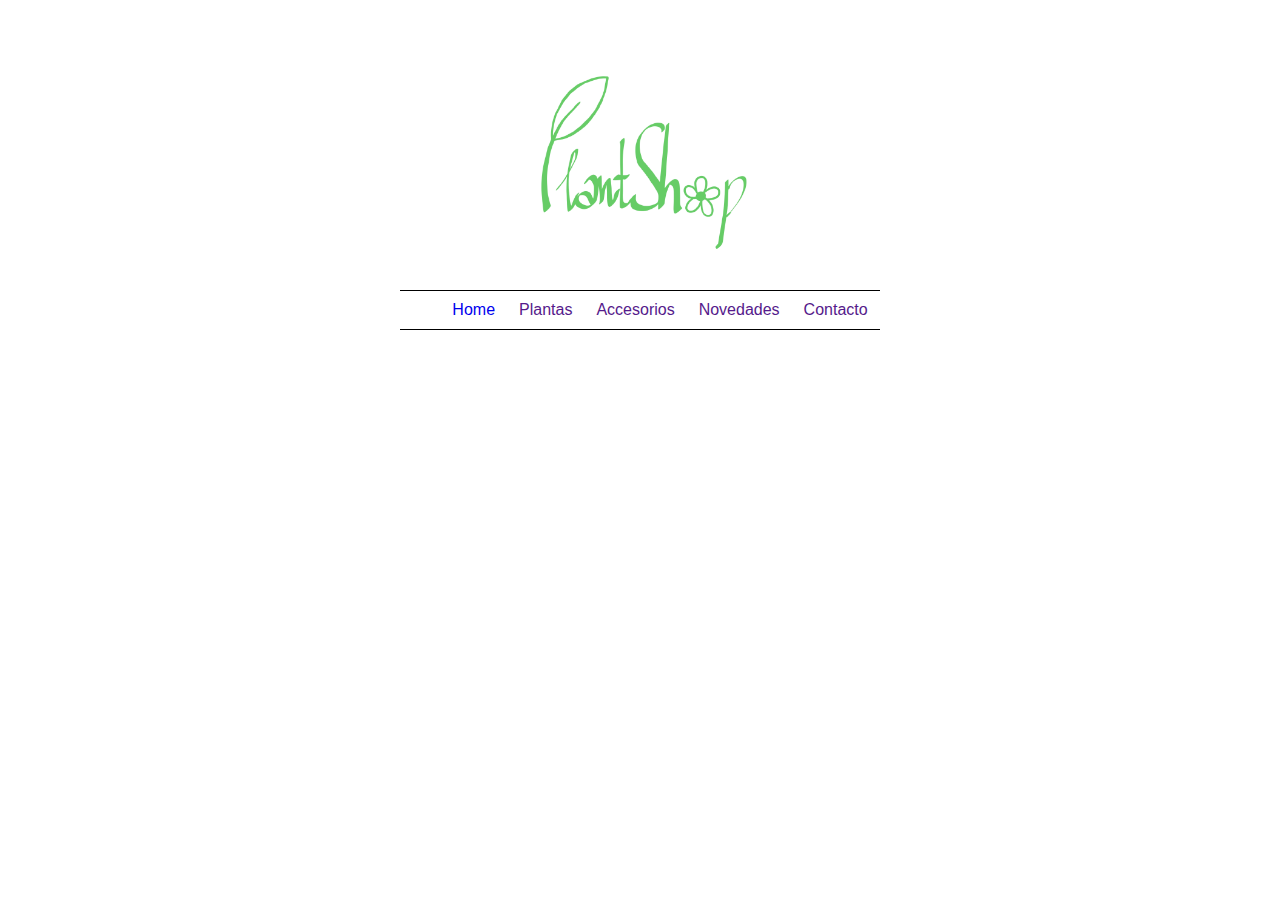
==== index.html @ 600a849b "Inicial" ====
<!DOCTYPE html>
<html>
    <head>
        <meta charset="utf-8"/>
        <title>PlantStore</title>
        <link rel="stylesheet" type="text/css" href="css/styles.css"/>
    </head>
    <body>
        <div id='layout'>
            <header id='main-header'>
                <img src='img/logo.png' width='350px'/> 
                 <!-- <h1>PlantStore</h1>--> 

 
            </header>
            <nav>
                <div id='nav-menu'>
                    <ul>
                        <li><a href="index.html">Home</a></li>
                        <li><a href="">Plantas</a></li>
                        <li><a href="">Accesorios</a></li>
                        <li><a href="">Novedades</a></li>
                        <li><a href="">Contacto</a></li>
                    </ul>
                </div>
            </nav>
            <section id = 'products'>

            </section>
            <footer>

            </footer>
        </div>
    </body>
</html>
---- css/styles.css ----
#main-header {
    text-align: center;
}

/*#categorias_esborrany {
    background-color: lightgreen;
    padding: 0px;
    display: grid;
    grid-template-areas: 
        'logo logo logo logo logo'
        'Plantas Accessorios Novedades Contactos';
}

#categorias_esborrany nav {
    background-color: lightgreen;
    padding: 0px;
    text-align: center;
    vertical-align: center;
}*/

#nav-menu{
    display:flex;
    justify-content: center;
    align-items: center;
}

#nav-menu ul {
    display:flex;
    border-top: solid 1px;
    border-bottom: solid 1px;
}

#nav-menu ul li {
    padding: 10px;
    list-style:none;
}

#nav-menu ul li a {
    font-family: sans-serif;
    text-decoration: none;
    padding: 2px;
}

#nav-menu ul li a hover{
    font-family: sans-serif;
    text-decoration: none;
    padding: 2px;
}
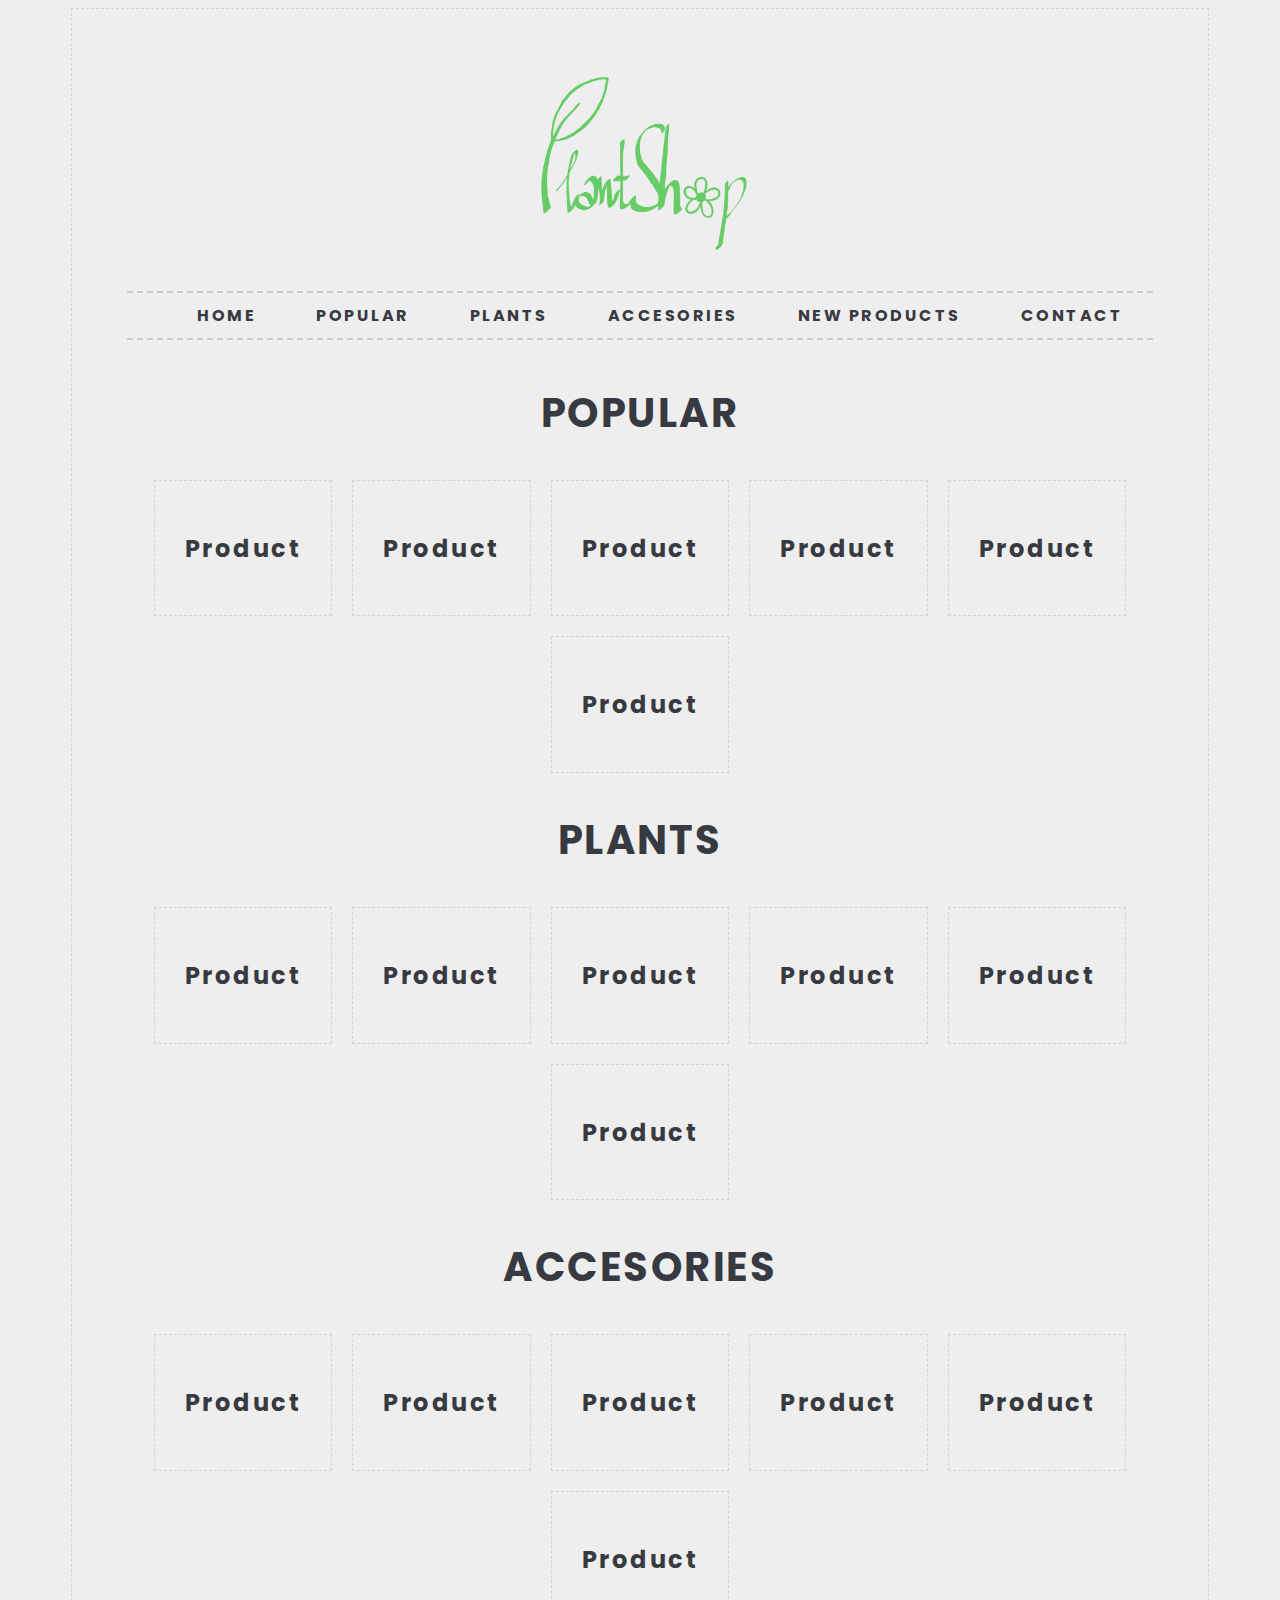
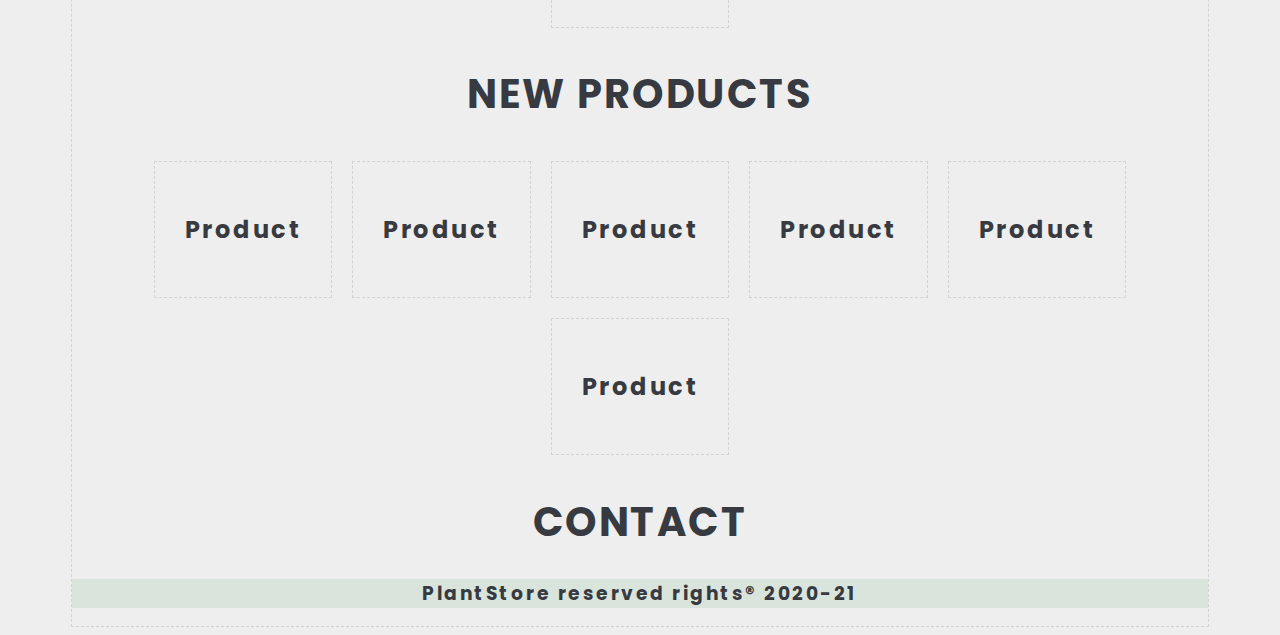
==== commit faaf42b3: "Html y css casi completos" ====
--- a/index.html
+++ b/index.html
@@ -1,34 +1,136 @@
 <!DOCTYPE html>
 <html>
     <head>
+        <link href="https://fonts.googleapis.com/css2?family=Poppins&display=swap" rel="stylesheet">
         <meta charset="utf-8"/>
         <title>PlantStore</title>
         <link rel="stylesheet" type="text/css" href="css/styles.css"/>
     </head>
     <body>
-        <div id='layout'>
-            <header id='main-header'>
+        <div class='layout'>
+            <header class='main-header'>
                 <img src='img/logo.png' width='350px'/> 
                  <!-- <h1>PlantStore</h1>--> 
 
  
             </header>
             <nav>
-                <div id='nav-menu'>
+                <div class='nav-menu'>
                     <ul>
-                        <li><a href="index.html">Home</a></li>
-                        <li><a href="">Plantas</a></li>
-                        <li><a href="">Accesorios</a></li>
-                        <li><a href="">Novedades</a></li>
-                        <li><a href="">Contacto</a></li>
+                        <li><a href="index.html">HOME</a></li>
+                        <li><a href="#POPULAR">POPULAR</a></li>
+                        <li><a href="#PLANTS">PLANTS</a></li>
+                        <li><a href="#ACCESORIES">ACCESORIES</a></li>
+                        <li><a href="#NEWPRODUCTS">NEW PRODUCTS</a></li>
+                        <li><a href="#CONTACT">CONTACT</a></li>
                     </ul>
                 </div>
             </nav>
-            <section id = 'products'>
 
+        
+            <section id='POPULAR'>
+                <h1>POPULAR</h1>
+                <div class = 'product-list'>
+                    <article class='product'> 
+                            <h2>Product</h2>
+                    </article> 
+                    <article class='product'> 
+                            <h2>Product</h2>
+                    </article>   
+                    <article class='product'> 
+                            <h2>Product</h2>
+                    </article>   
+                    <article class='product'> 
+                            <h2>Product</h2>
+                    </article> 
+                    <article class='product'> 
+                            <h2>Product</h2>
+                    </article>   
+                    <article class='product'> 
+                            <h2>Product</h2>
+                    </article>             
+                </div>
             </section>
+
+            <section id='PLANTS'>
+                <h1>PLANTS</h1>
+                <div class = 'product-list'>
+                    <article class='product'> 
+                            <h2>Product</h2>
+                    </article> 
+                    <article class='product'> 
+                            <h2>Product</h2>
+                    </article>   
+                    <article class='product'> 
+                            <h2>Product</h2>
+                    </article>   
+                    <article class='product'> 
+                            <h2>Product</h2>
+                    </article> 
+                    <article class='product'> 
+                            <h2>Product</h2>
+                    </article>   
+                    <article class='product'> 
+                            <h2>Product</h2>
+                    </article>         
+                </div>
+            </section>
+
+            <section id='ACCESORIES'>
+                <h1>ACCESORIES</h1>
+                <div class = 'product-list'>
+                    <article class='product'> 
+                            <h2>Product</h2>
+                    </article> 
+                    <article class='product'> 
+                            <h2>Product</h2>
+                    </article>   
+                    <article class='product'> 
+                            <h2>Product</h2>
+                    </article>   
+                    <article class='product'> 
+                            <h2>Product</h2>
+                    </article> 
+                    <article class='product'> 
+                            <h2>Product</h2>
+                    </article>   
+                    <article class='product'> 
+                            <h2>Product</h2>
+                    </article>         
+                </div>
+            </section>
+
+            <section id='NEWPRODUCTS'>
+                <h1>NEW PRODUCTS</h1>
+                <div class = 'product-list'>
+                    <article class='product'> 
+                            <h2>Product</h2>
+                    </article> 
+                    <article class='product'> 
+                            <h2>Product</h2>
+                    </article>   
+                    <article class='product'> 
+                            <h2>Product</h2>
+                    </article>   
+                    <article class='product'> 
+                            <h2>Product</h2>
+                    </article> 
+                    <article class='product'> 
+                            <h2>Product</h2>
+                    </article>   
+                    <article class='product'> 
+                            <h2>Product</h2>
+                    </article>         
+                </div>
+            </section>
+
+
+            <section>
+                <h1>CONTACT</h1>
+            </section>
+
             <footer>
-
+                <h3>PlantStore reserved rights&reg 2020-21</h3>
             </footer>
         </div>
     </body>
--- a/css/styles.css
+++ b/css/styles.css
@@ -1,48 +1,108 @@
-#main-header {
+
+/*INDEX*/
+
+body {
+        background-color: #eeeeee;
+}
+
+.layout {
+    margin-right: 5%;
+    margin-left: 5%;
+    border: dashed 1px lightgray;
+}
+
+.main-header {
     text-align: center;
 }
 
-/*#categorias_esborrany {
-    background-color: lightgreen;
-    padding: 0px;
-    display: grid;
-    grid-template-areas: 
-        'logo logo logo logo logo'
-        'Plantas Accessorios Novedades Contactos';
-}
-
-#categorias_esborrany nav {
-    background-color: lightgreen;
-    padding: 0px;
-    text-align: center;
-    vertical-align: center;
-}*/
-
-#nav-menu{
+.nav-menu{
     display:flex;
     justify-content: center;
     align-items: center;
 }
 
-#nav-menu ul {
+.nav-menu ul {
     display:flex;
-    border-top: solid 1px;
-    border-bottom: solid 1px;
+    border-top: dashed 2px #cdc9c3;
+    border-bottom: dashed 2px #cdc9c3;
 }
 
-#nav-menu ul li {
+.nav-menu ul li {
     padding: 10px;
     list-style:none;
 }
 
-#nav-menu ul li a {
-    font-family: sans-serif;
+.nav-menu ul li a {
+    font-family: 'Poppins', sans-serif;
+    font-weight: bold;
     text-decoration: none;
+    letter-spacing: 2.5px;
+    color: #373a40;
     padding: 2px;
+    padding-left: 20px;
+    padding-right: 20px;
 }
 
-#nav-menu ul li a hover{
-    font-family: sans-serif;
+.nav-menu ul li a:visited,  { text-decoration: none; color:#373a40; }
+.nav-menu ul li a:hover { text-decoration: none; color:#968c83; }
+
+section{
+    text-align: center;
+}
+
+section h1{
+    font-family: 'Poppins', sans-serif;
+    font-weight: bold;
     text-decoration: none;
-    padding: 2px;
+    letter-spacing: 2.5px;
+    color: #373a40;
+    font-size: 40px;
+}
+
+.product-list {
+    display:flex;
+    flex-direction: row;
+    flex-wrap: wrap;
+    justify-content: center;
+    align-items: center;
+}
+
+.product {
+    border: dashed 1px lightgray;
+    margin: 10px;
+    padding: 30px;
+}
+
+.product h2{
+    font-family: 'Poppins', sans-serif;
+    font-weight: bold;
+    text-decoration: none;
+    letter-spacing: 2.5px;
+    color: #373a40;
+}
+
+footer {
+    background-color: #d9e4dd;
+    text-align: center;
+}
+
+footer h3 {
+    font-family: 'Poppins', sans-serif;
+    font-weight: bold;
+    text-decoration: none;
+    letter-spacing: 2.5px;
+    color: #373a40;
+}
+
+
+/*LOGIN Y REGISTER*/
+
+.div-form{
+    display:flex;
+    justify-content: center;
+    align-items: center;
+}
+
+.div-form form{
+    display:flex;
 }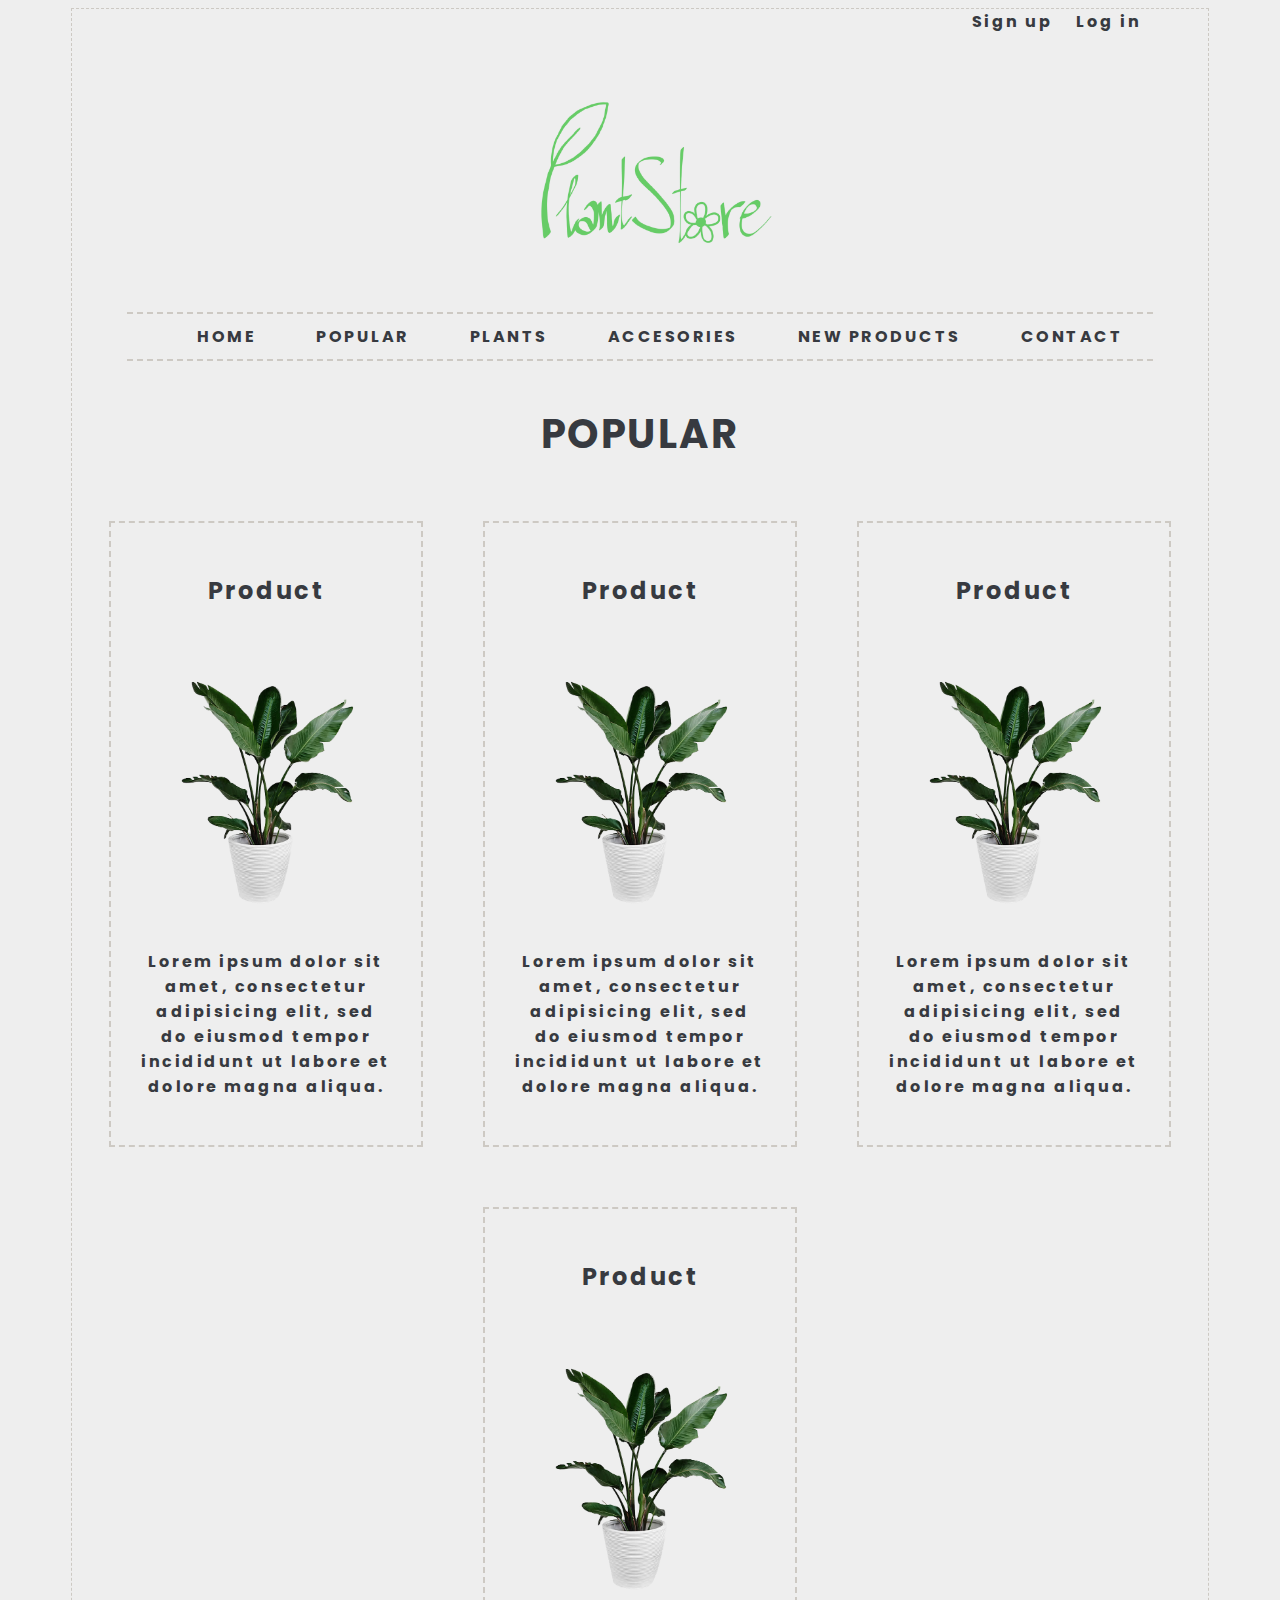
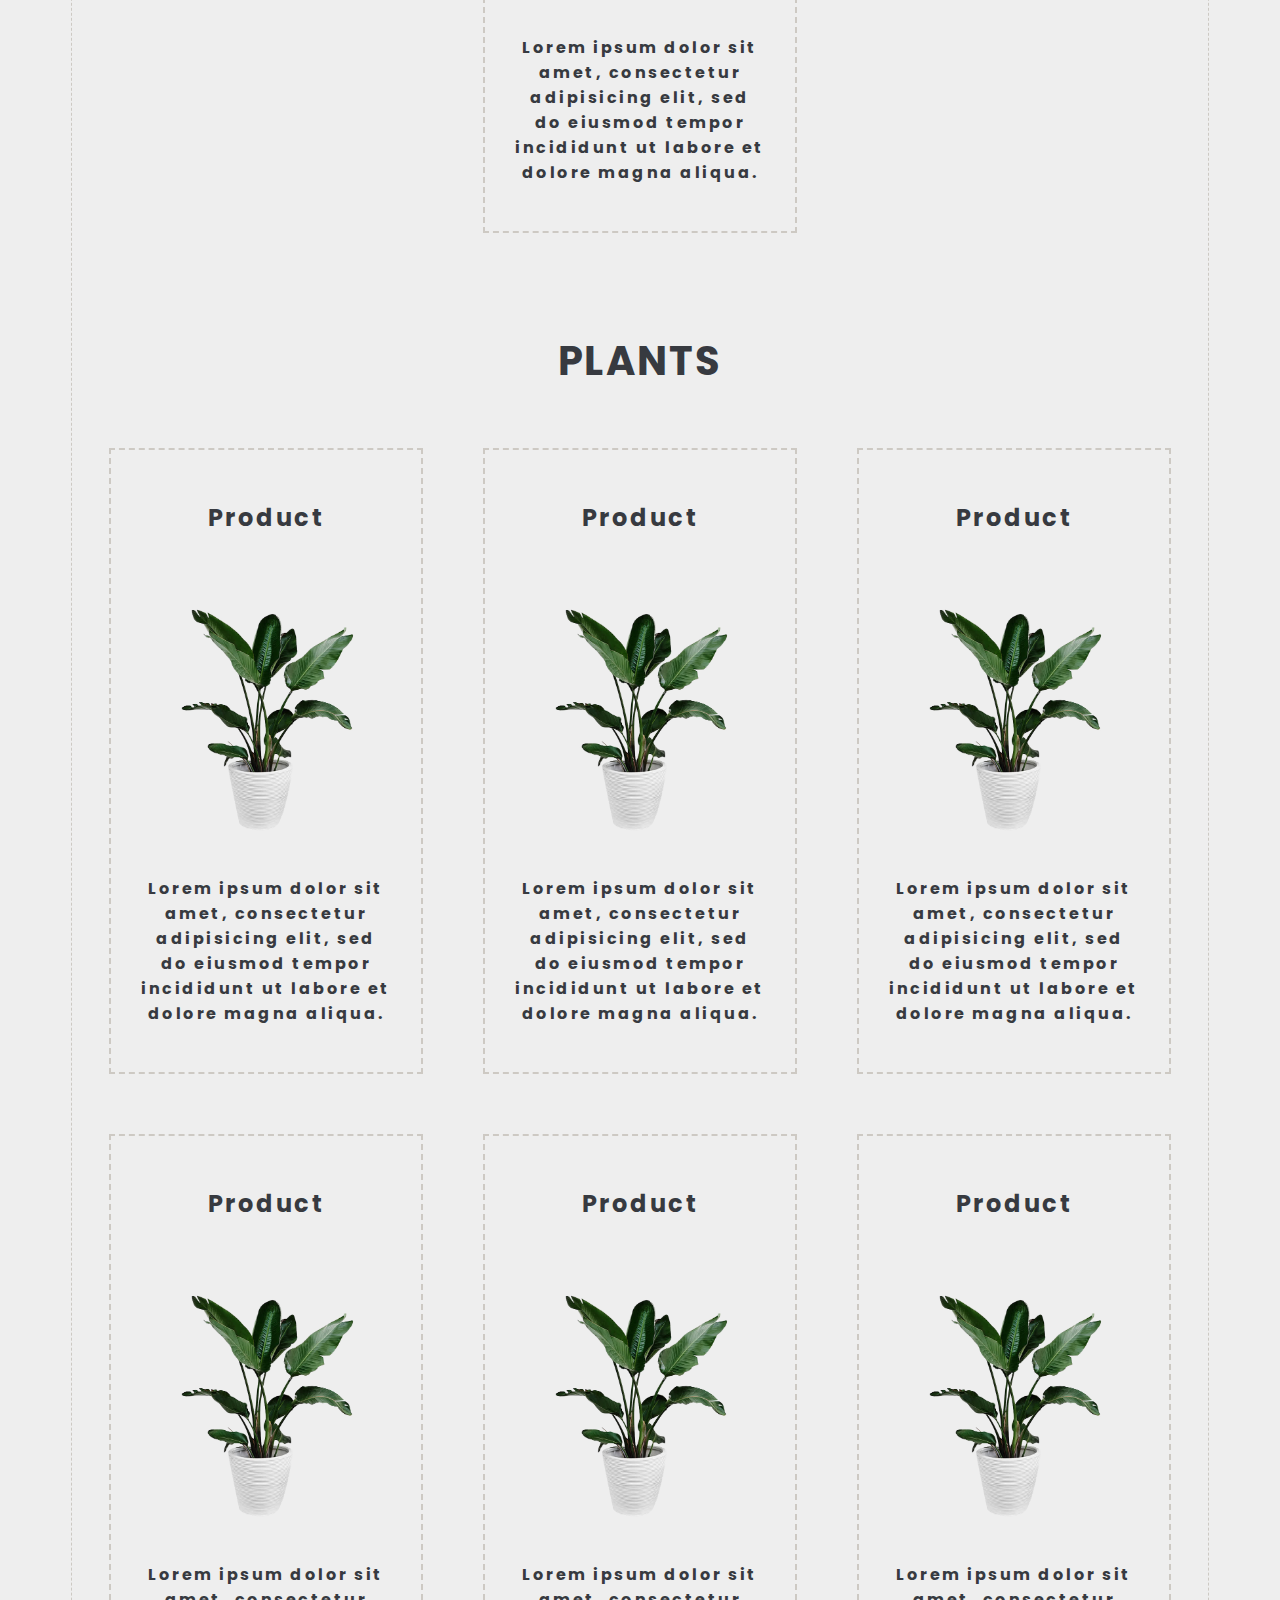
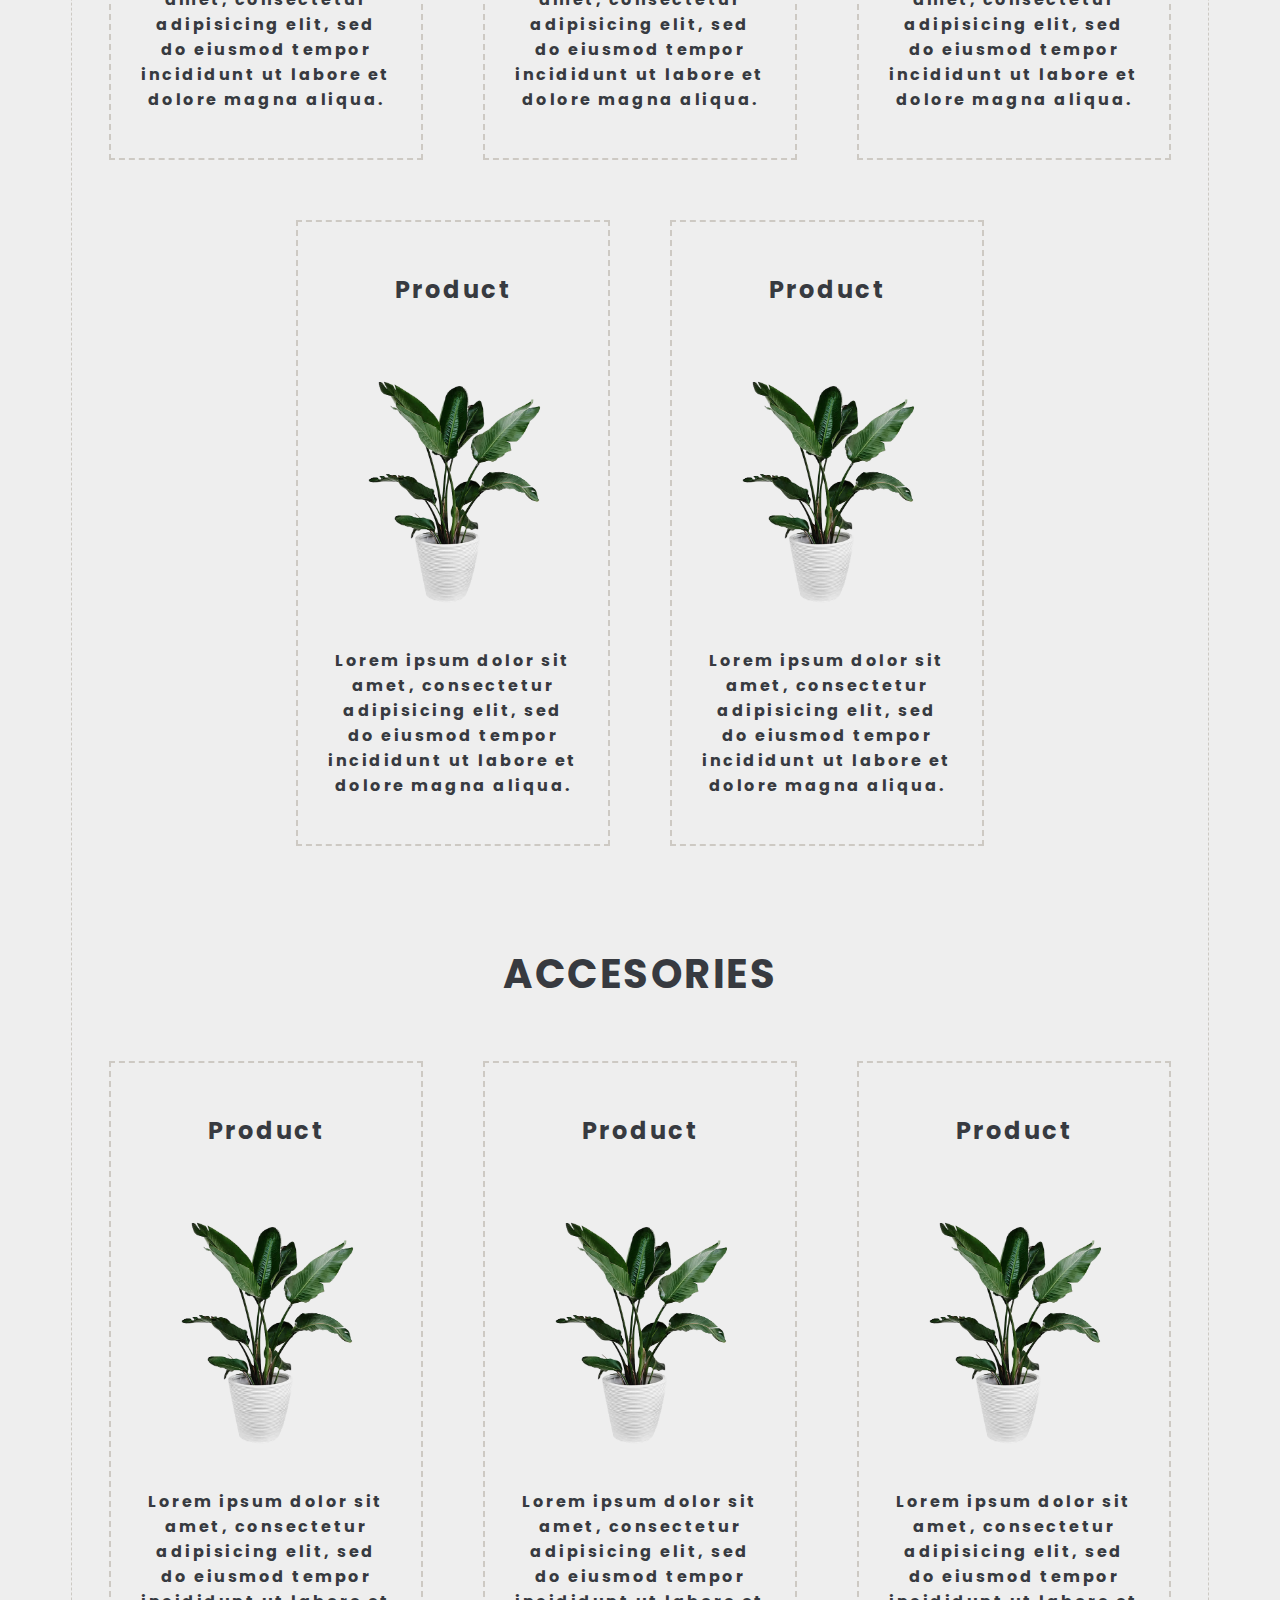
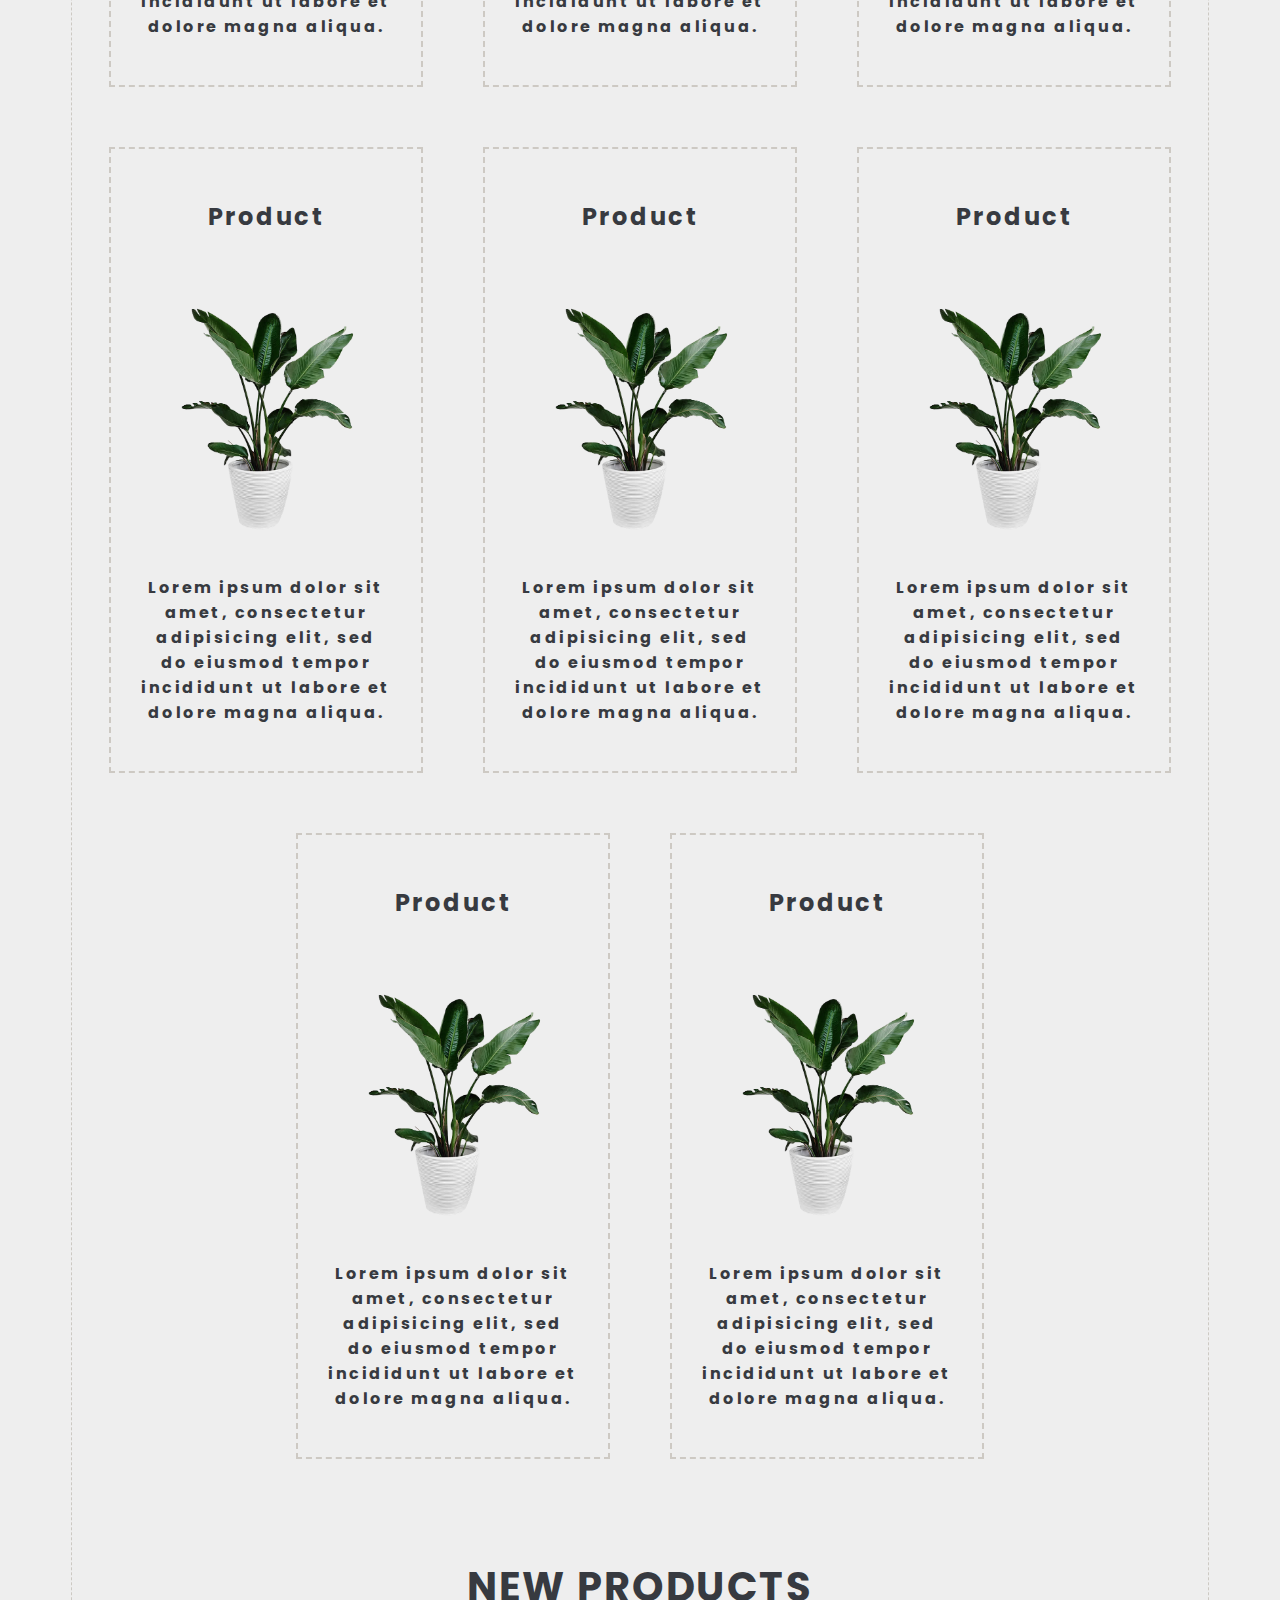
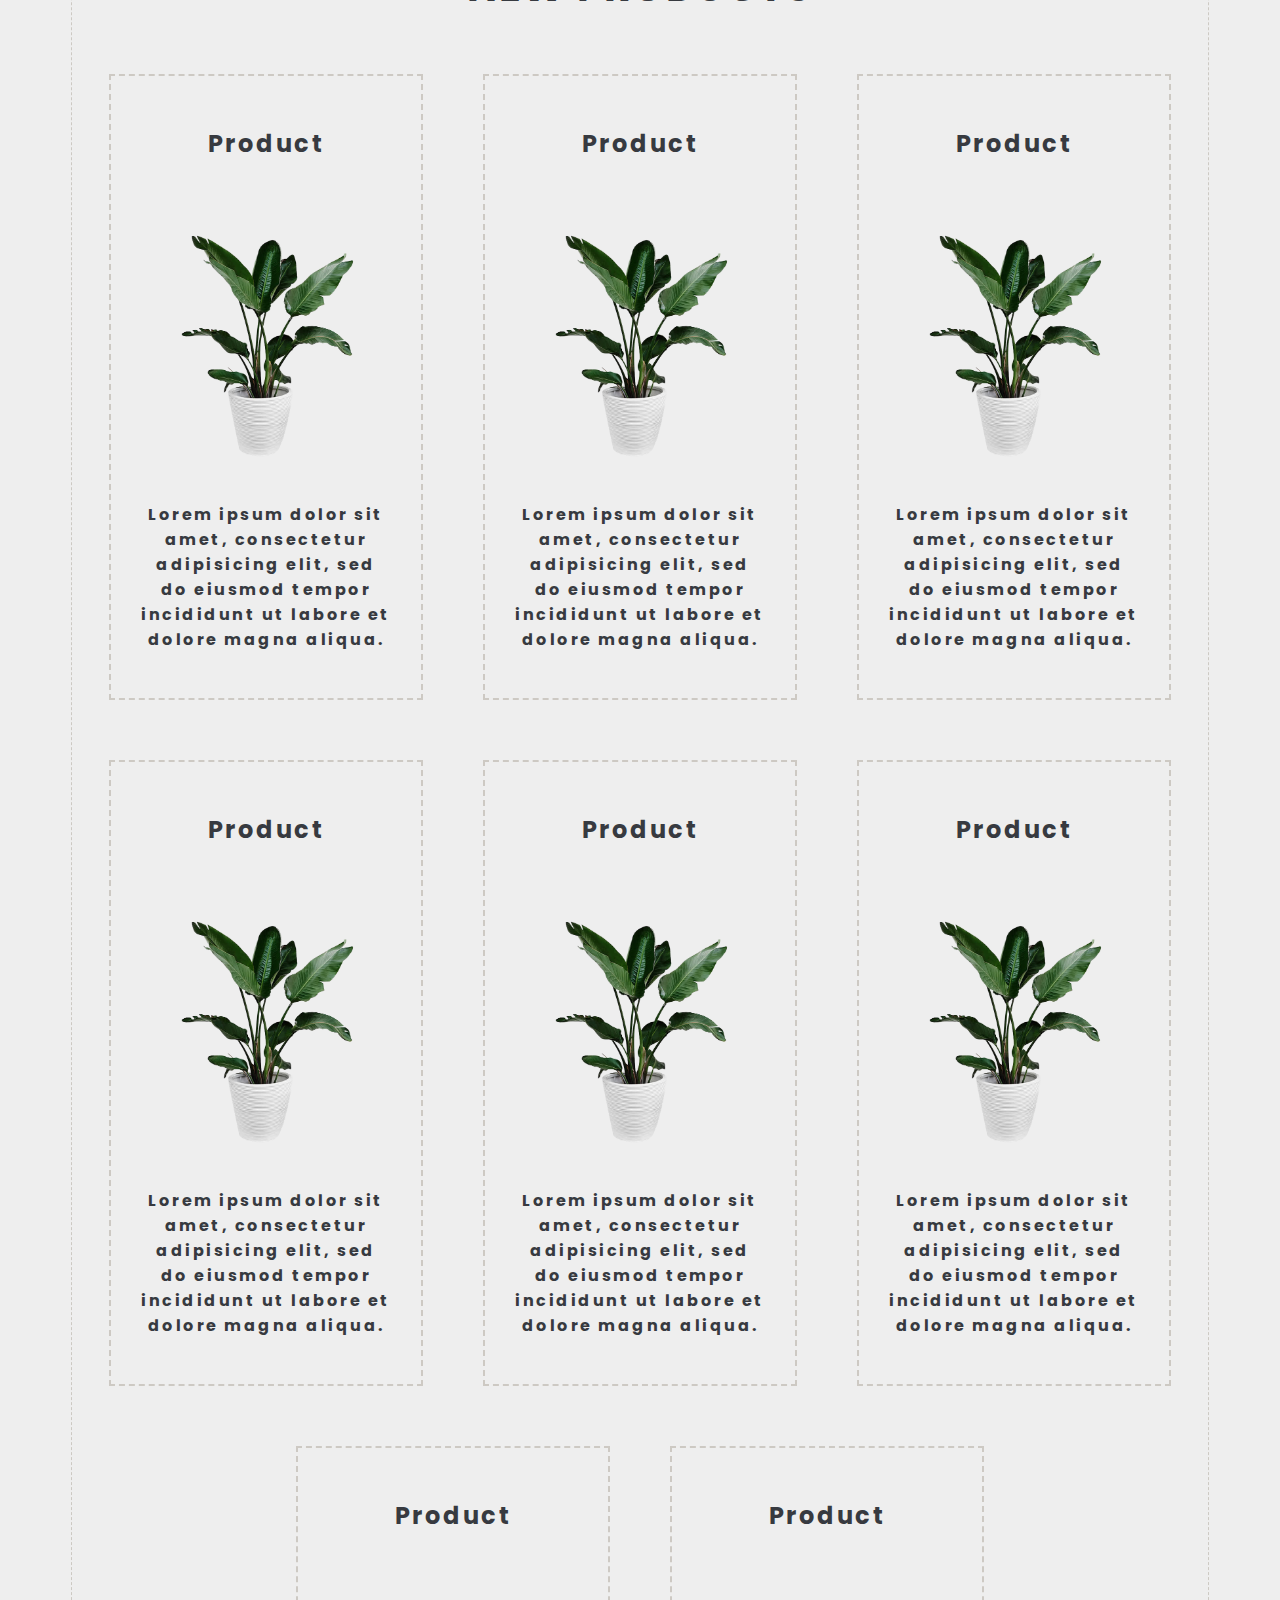
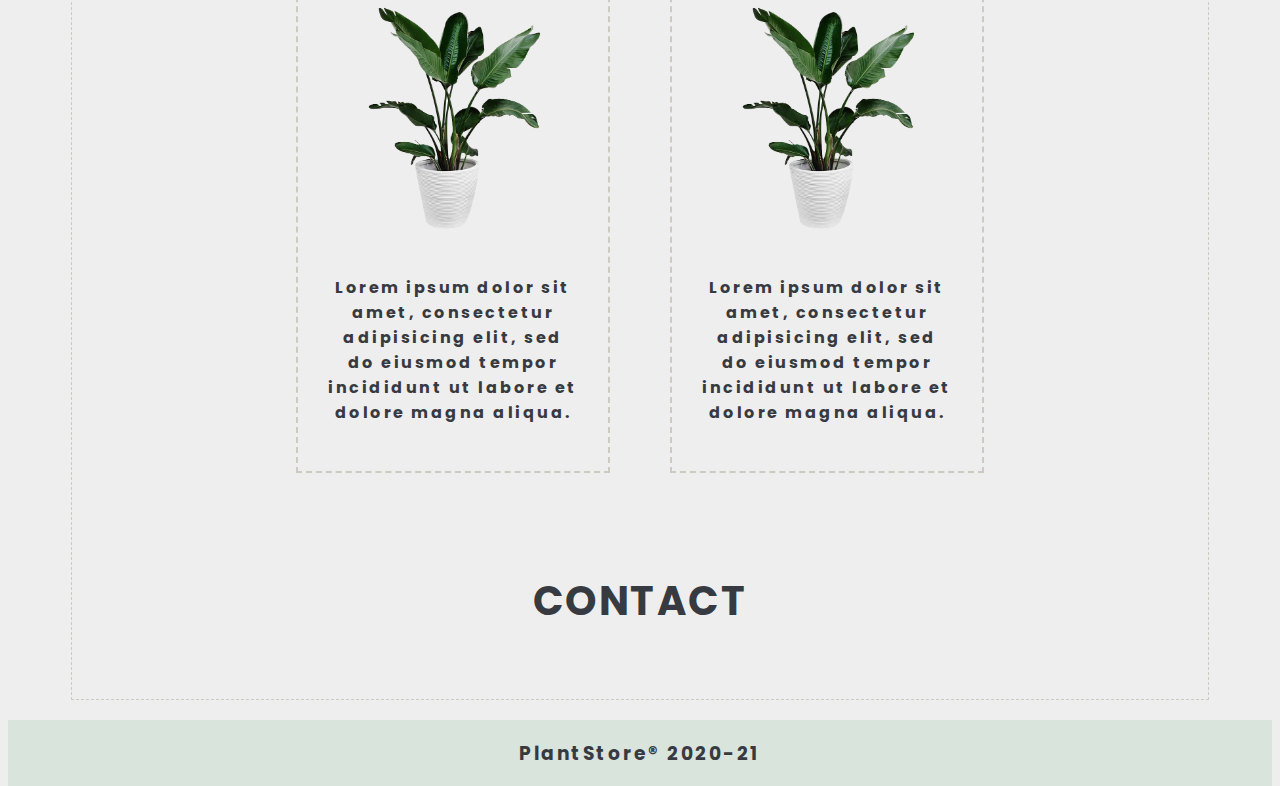
==== commit 5e136559: "Version definitiva P1" ====
--- a/index.html
+++ b/index.html
@@ -9,10 +9,11 @@
     <body>
         <div class='layout'>
             <header class='main-header'>
+                <div>
+                    <a href="register.html">Sign up</a>
+                    <a href="login.html">Log in</a>
+                </div>
                 <img src='img/logo.png' width='350px'/> 
-                 <!-- <h1>PlantStore</h1>--> 
-
- 
             </header>
             <nav>
                 <div class='nav-menu'>
@@ -33,22 +34,29 @@
                 <div class = 'product-list'>
                     <article class='product'> 
                             <h2>Product</h2>
-                    </article> 
-                    <article class='product'> 
-                            <h2>Product</h2>
-                    </article>   
-                    <article class='product'> 
-                            <h2>Product</h2>
-                    </article>   
-                    <article class='product'> 
-                            <h2>Product</h2>
-                    </article> 
-                    <article class='product'> 
-                            <h2>Product</h2>
-                    </article>   
-                    <article class='product'> 
-                            <h2>Product</h2>
-                    </article>             
+                            <img src="img/planta.png">
+                            <p>Lorem ipsum dolor sit amet, consectetur adipisicing elit, sed do eiusmod
+                            tempor incididunt ut labore et dolore magna aliqua. </p>
+                    </article> 
+                    <article class='product'> 
+                            <h2>Product</h2>
+                            <img src="img/planta.png">
+                            <p>Lorem ipsum dolor sit amet, consectetur adipisicing elit, sed do eiusmod
+                            tempor incididunt ut labore et dolore magna aliqua. </p>
+                    </article> 
+                    <article class='product'> 
+                            <h2>Product</h2>
+                            <img src="img/planta.png">
+                            <p>Lorem ipsum dolor sit amet, consectetur adipisicing elit, sed do eiusmod
+                            tempor incididunt ut labore et dolore magna aliqua. </p>
+                    </article> 
+                    <article class='product'> 
+                            <h2>Product</h2>
+                            <img src="img/planta.png">
+                            <p>Lorem ipsum dolor sit amet, consectetur adipisicing elit, sed do eiusmod
+                            tempor incididunt ut labore et dolore magna aliqua. </p>
+                    </article> 
+
                 </div>
             </section>
 
@@ -57,21 +65,51 @@
                 <div class = 'product-list'>
                     <article class='product'> 
                             <h2>Product</h2>
-                    </article> 
-                    <article class='product'> 
-                            <h2>Product</h2>
-                    </article>   
-                    <article class='product'> 
-                            <h2>Product</h2>
-                    </article>   
-                    <article class='product'> 
-                            <h2>Product</h2>
-                    </article> 
-                    <article class='product'> 
-                            <h2>Product</h2>
-                    </article>   
-                    <article class='product'> 
-                            <h2>Product</h2>
+                            <img src="img/planta.png">
+                            <p>Lorem ipsum dolor sit amet, consectetur adipisicing elit, sed do eiusmod
+                            tempor incididunt ut labore et dolore magna aliqua. </p>
+                    </article> 
+                    <article class='product'> 
+                            <h2>Product</h2>
+                            <img src="img/planta.png">
+                            <p>Lorem ipsum dolor sit amet, consectetur adipisicing elit, sed do eiusmod
+                            tempor incididunt ut labore et dolore magna aliqua. </p>
+                    </article> 
+                    <article class='product'> 
+                            <h2>Product</h2>
+                            <img src="img/planta.png">
+                            <p>Lorem ipsum dolor sit amet, consectetur adipisicing elit, sed do eiusmod
+                            tempor incididunt ut labore et dolore magna aliqua. </p>
+                    </article> 
+                    <article class='product'> 
+                            <h2>Product</h2>
+                            <img src="img/planta.png">
+                            <p>Lorem ipsum dolor sit amet, consectetur adipisicing elit, sed do eiusmod
+                            tempor incididunt ut labore et dolore magna aliqua. </p>
+                    </article>
+                    <article class='product'> 
+                            <h2>Product</h2>
+                            <img src="img/planta.png">
+                            <p>Lorem ipsum dolor sit amet, consectetur adipisicing elit, sed do eiusmod
+                            tempor incididunt ut labore et dolore magna aliqua. </p>
+                    </article> 
+                    <article class='product'> 
+                            <h2>Product</h2>
+                            <img src="img/planta.png">
+                            <p>Lorem ipsum dolor sit amet, consectetur adipisicing elit, sed do eiusmod
+                            tempor incididunt ut labore et dolore magna aliqua. </p>
+                    </article> 
+                    <article class='product'> 
+                            <h2>Product</h2>
+                            <img src="img/planta.png">
+                            <p>Lorem ipsum dolor sit amet, consectetur adipisicing elit, sed do eiusmod
+                            tempor incididunt ut labore et dolore magna aliqua. </p>
+                    </article> 
+                    <article class='product'> 
+                            <h2>Product</h2>
+                            <img src="img/planta.png">
+                            <p>Lorem ipsum dolor sit amet, consectetur adipisicing elit, sed do eiusmod
+                            tempor incididunt ut labore et dolore magna aliqua. </p>
                     </article>         
                 </div>
             </section>
@@ -81,21 +119,51 @@
                 <div class = 'product-list'>
                     <article class='product'> 
                             <h2>Product</h2>
-                    </article> 
-                    <article class='product'> 
-                            <h2>Product</h2>
-                    </article>   
-                    <article class='product'> 
-                            <h2>Product</h2>
-                    </article>   
-                    <article class='product'> 
-                            <h2>Product</h2>
-                    </article> 
-                    <article class='product'> 
-                            <h2>Product</h2>
-                    </article>   
-                    <article class='product'> 
-                            <h2>Product</h2>
+                            <img src="img/planta.png">
+                            <p>Lorem ipsum dolor sit amet, consectetur adipisicing elit, sed do eiusmod
+                            tempor incididunt ut labore et dolore magna aliqua. </p>
+                    </article> 
+                    <article class='product'> 
+                            <h2>Product</h2>
+                            <img src="img/planta.png">
+                            <p>Lorem ipsum dolor sit amet, consectetur adipisicing elit, sed do eiusmod
+                            tempor incididunt ut labore et dolore magna aliqua. </p>
+                    </article> 
+                    <article class='product'> 
+                            <h2>Product</h2>
+                            <img src="img/planta.png">
+                            <p>Lorem ipsum dolor sit amet, consectetur adipisicing elit, sed do eiusmod
+                            tempor incididunt ut labore et dolore magna aliqua. </p>
+                    </article> 
+                    <article class='product'> 
+                            <h2>Product</h2>
+                            <img src="img/planta.png">
+                            <p>Lorem ipsum dolor sit amet, consectetur adipisicing elit, sed do eiusmod
+                            tempor incididunt ut labore et dolore magna aliqua. </p>
+                    </article>
+                    <article class='product'> 
+                            <h2>Product</h2>
+                            <img src="img/planta.png">
+                            <p>Lorem ipsum dolor sit amet, consectetur adipisicing elit, sed do eiusmod
+                            tempor incididunt ut labore et dolore magna aliqua. </p>
+                    </article> 
+                    <article class='product'> 
+                            <h2>Product</h2>
+                            <img src="img/planta.png">
+                            <p>Lorem ipsum dolor sit amet, consectetur adipisicing elit, sed do eiusmod
+                            tempor incididunt ut labore et dolore magna aliqua. </p>
+                    </article> 
+                    <article class='product'> 
+                            <h2>Product</h2>
+                            <img src="img/planta.png">
+                            <p>Lorem ipsum dolor sit amet, consectetur adipisicing elit, sed do eiusmod
+                            tempor incididunt ut labore et dolore magna aliqua. </p>
+                    </article> 
+                    <article class='product'> 
+                            <h2>Product</h2>
+                            <img src="img/planta.png">
+                            <p>Lorem ipsum dolor sit amet, consectetur adipisicing elit, sed do eiusmod
+                            tempor incididunt ut labore et dolore magna aliqua. </p>
                     </article>         
                 </div>
             </section>
@@ -105,33 +173,64 @@
                 <div class = 'product-list'>
                     <article class='product'> 
                             <h2>Product</h2>
-                    </article> 
-                    <article class='product'> 
-                            <h2>Product</h2>
-                    </article>   
-                    <article class='product'> 
-                            <h2>Product</h2>
-                    </article>   
-                    <article class='product'> 
-                            <h2>Product</h2>
-                    </article> 
-                    <article class='product'> 
-                            <h2>Product</h2>
-                    </article>   
-                    <article class='product'> 
-                            <h2>Product</h2>
+                            <img src="img/planta.png">
+                            <p>Lorem ipsum dolor sit amet, consectetur adipisicing elit, sed do eiusmod
+                            tempor incididunt ut labore et dolore magna aliqua. </p>
+                    </article> 
+                    <article class='product'> 
+                            <h2>Product</h2>
+                            <img src="img/planta.png">
+                            <p>Lorem ipsum dolor sit amet, consectetur adipisicing elit, sed do eiusmod
+                            tempor incididunt ut labore et dolore magna aliqua. </p>
+                    </article> 
+                    <article class='product'> 
+                            <h2>Product</h2>
+                            <img src="img/planta.png">
+                            <p>Lorem ipsum dolor sit amet, consectetur adipisicing elit, sed do eiusmod
+                            tempor incididunt ut labore et dolore magna aliqua. </p>
+                    </article> 
+                    <article class='product'> 
+                            <h2>Product</h2>
+                            <img src="img/planta.png">
+                            <p>Lorem ipsum dolor sit amet, consectetur adipisicing elit, sed do eiusmod
+                            tempor incididunt ut labore et dolore magna aliqua. </p>
+                    </article>
+                    <article class='product'> 
+                            <h2>Product</h2>
+                            <img src="img/planta.png">
+                            <p>Lorem ipsum dolor sit amet, consectetur adipisicing elit, sed do eiusmod
+                            tempor incididunt ut labore et dolore magna aliqua. </p>
+                    </article> 
+                    <article class='product'> 
+                            <h2>Product</h2>
+                            <img src="img/planta.png">
+                            <p>Lorem ipsum dolor sit amet, consectetur adipisicing elit, sed do eiusmod
+                            tempor incididunt ut labore et dolore magna aliqua. </p>
+                    </article> 
+                    <article class='product'> 
+                            <h2>Product</h2>
+                            <img src="img/planta.png">
+                            <p>Lorem ipsum dolor sit amet, consectetur adipisicing elit, sed do eiusmod
+                            tempor incididunt ut labore et dolore magna aliqua. </p>
+                    </article> 
+                    <article class='product'> 
+                            <h2>Product</h2>
+                            <img src="img/planta.png">
+                            <p>Lorem ipsum dolor sit amet, consectetur adipisicing elit, sed do eiusmod
+                            tempor incididunt ut labore et dolore magna aliqua. </p>
                     </article>         
-                </div>
-            </section>
-
-
-            <section>
+                </div> 
+            </section>
+
+
+            <section id="CONTACT">
                 <h1>CONTACT</h1>
             </section>
 
-            <footer>
-                <h3>PlantStore reserved rights&reg 2020-21</h3>
-            </footer>
+            
         </div>
+        <footer>
+                <h3>PlantStore&reg 2020-21</h3>
+        </footer>
     </body>
 </html>--- a/css/styles.css
+++ b/css/styles.css
@@ -1,18 +1,53 @@
 
 /*INDEX*/
 
+html,body{
+    height: 100%;
+}
+
 body {
         background-color: #eeeeee;
+        display: flex;
+        flex-direction:column;
+        
+}
+
+p{
+    font-family: 'Poppins', sans-serif;
+    font-weight: bold;
+    letter-spacing: 2.5px;
+    color: #373a40;
+}
+
+a{
+    font-family: 'Poppins', sans-serif;
+    font-weight: bold;
+    text-decoration: none;
+    letter-spacing: 2.5px;
+    color: #373a40;
 }
 
 .layout {
     margin-right: 5%;
     margin-left: 5%;
-    border: dashed 1px lightgray;
+    border: dashed 1px #cdc9c3;
+    flex: 1 0 auto;
 }
 
 .main-header {
-    text-align: center;
+    display:flex;
+    flex-direction: column;
+    justify-content: center;
+    align-items: center;
+}
+
+.main-header div{
+    width: 90%;
+    text-align: right;
+}
+
+.main-header div a{
+    margin:10px;
 }
 
 .nav-menu{
@@ -33,11 +68,6 @@
 }
 
 .nav-menu ul li a {
-    font-family: 'Poppins', sans-serif;
-    font-weight: bold;
-    text-decoration: none;
-    letter-spacing: 2.5px;
-    color: #373a40;
     padding: 2px;
     padding-left: 20px;
     padding-right: 20px;
@@ -48,12 +78,14 @@
 
 section{
     text-align: center;
+    align-items: center;
+    justify-content: center;
+    margin-bottom: 6%;
 }
 
 section h1{
     font-family: 'Poppins', sans-serif;
     font-weight: bold;
-    text-decoration: none;
     letter-spacing: 2.5px;
     color: #373a40;
     font-size: 40px;
@@ -68,28 +100,37 @@
 }
 
 .product {
-    border: dashed 1px lightgray;
-    margin: 10px;
+    border: dashed 2px #cdc9c3;
+    margin: 30px;
     padding: 30px;
 }
 
 .product h2{
     font-family: 'Poppins', sans-serif;
     font-weight: bold;
-    text-decoration: none;
     letter-spacing: 2.5px;
     color: #373a40;
+}
+
+.product img{
+    width: 200px
+}
+
+.product p{
+    width: 250px
 }
 
 footer {
     background-color: #d9e4dd;
     text-align: center;
+    flex-shrink: 0;
+    margin-top: 20px;
+    width: 100%;
 }
 
 footer h3 {
     font-family: 'Poppins', sans-serif;
     font-weight: bold;
-    text-decoration: none;
     letter-spacing: 2.5px;
     color: #373a40;
 }
@@ -98,11 +139,19 @@
 /*LOGIN Y REGISTER*/
 
 .div-form{
-    display:flex;
-    justify-content: center;
     align-items: center;
 }
 
 .div-form form{
-    display:flex;
+    width: 25%;
+    border: dashed 2px #cdc9c3;;
+    margin: 0 auto;
+    padding: 4%;
+}
+
+.div-form form label{
+    font-family: 'Poppins', sans-serif;
+    font-weight: bold;
+    letter-spacing: 2.5px;
+    color: #373a40;
 }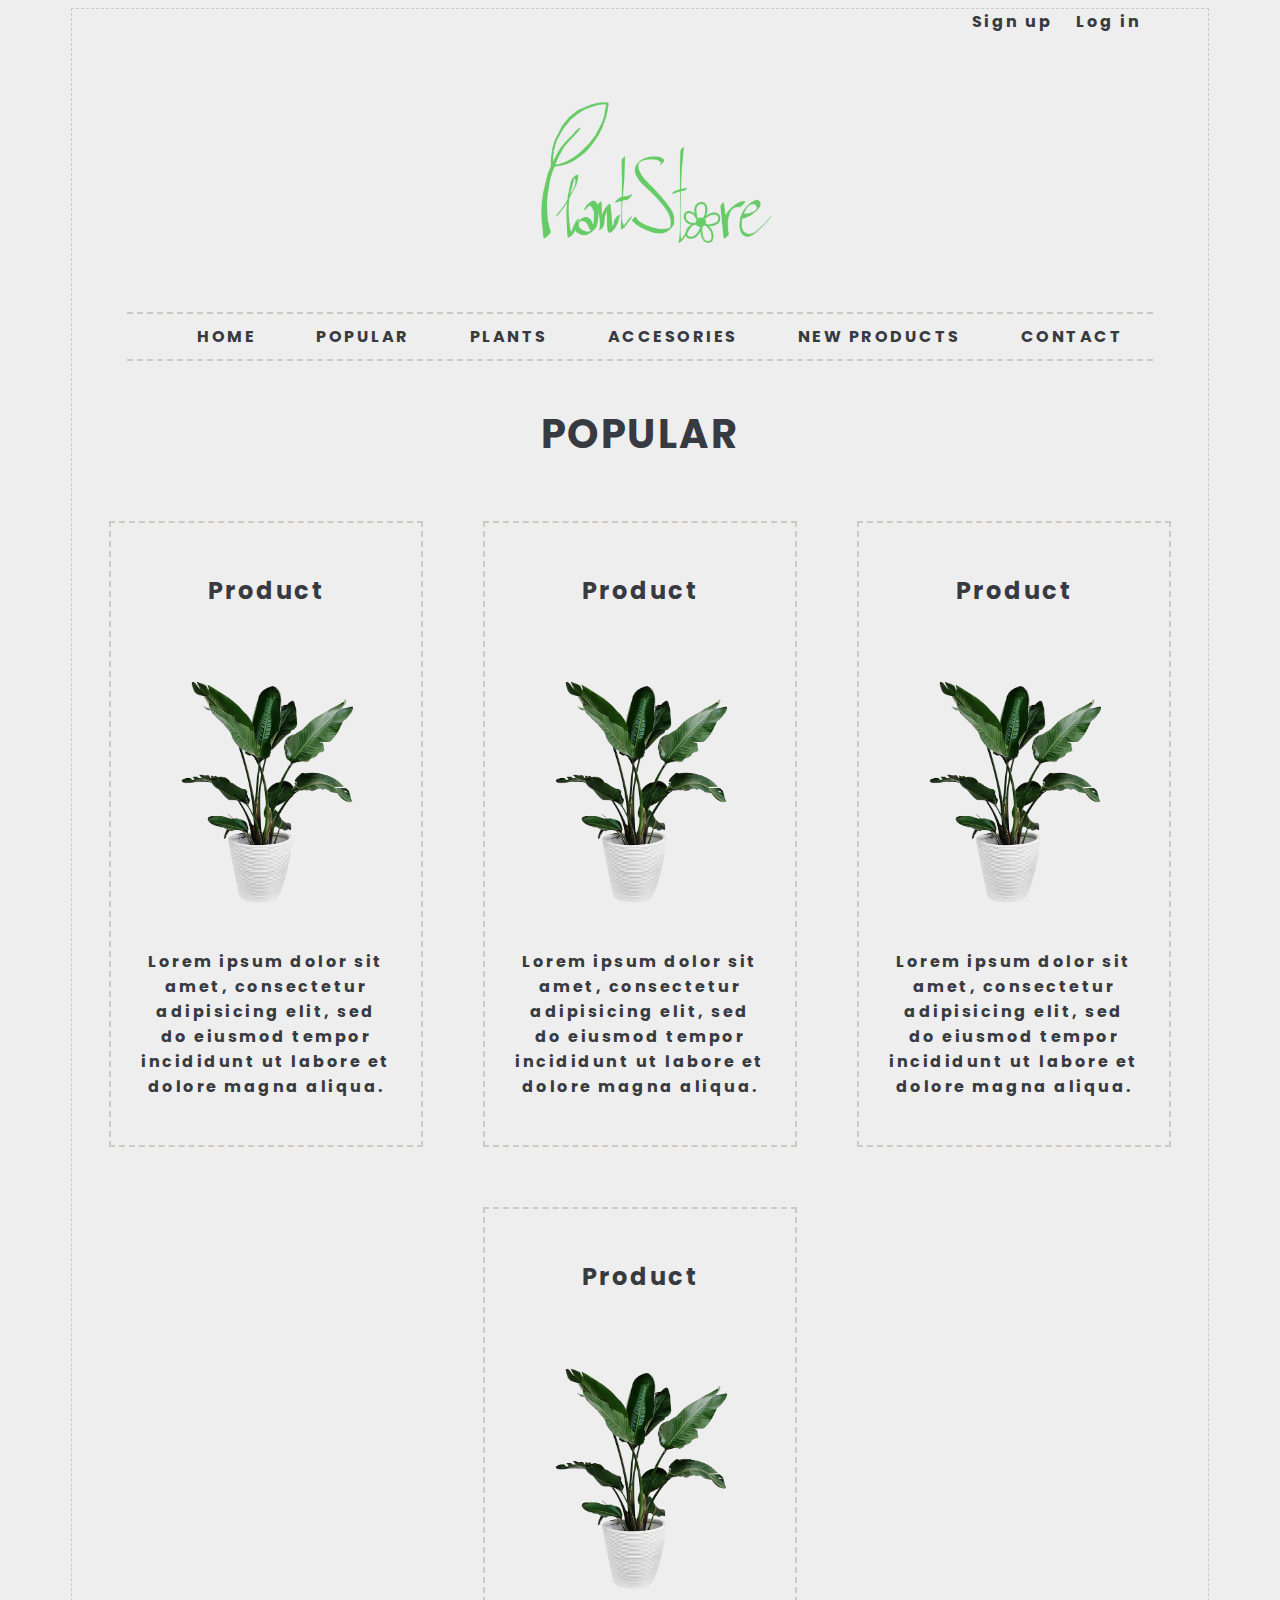
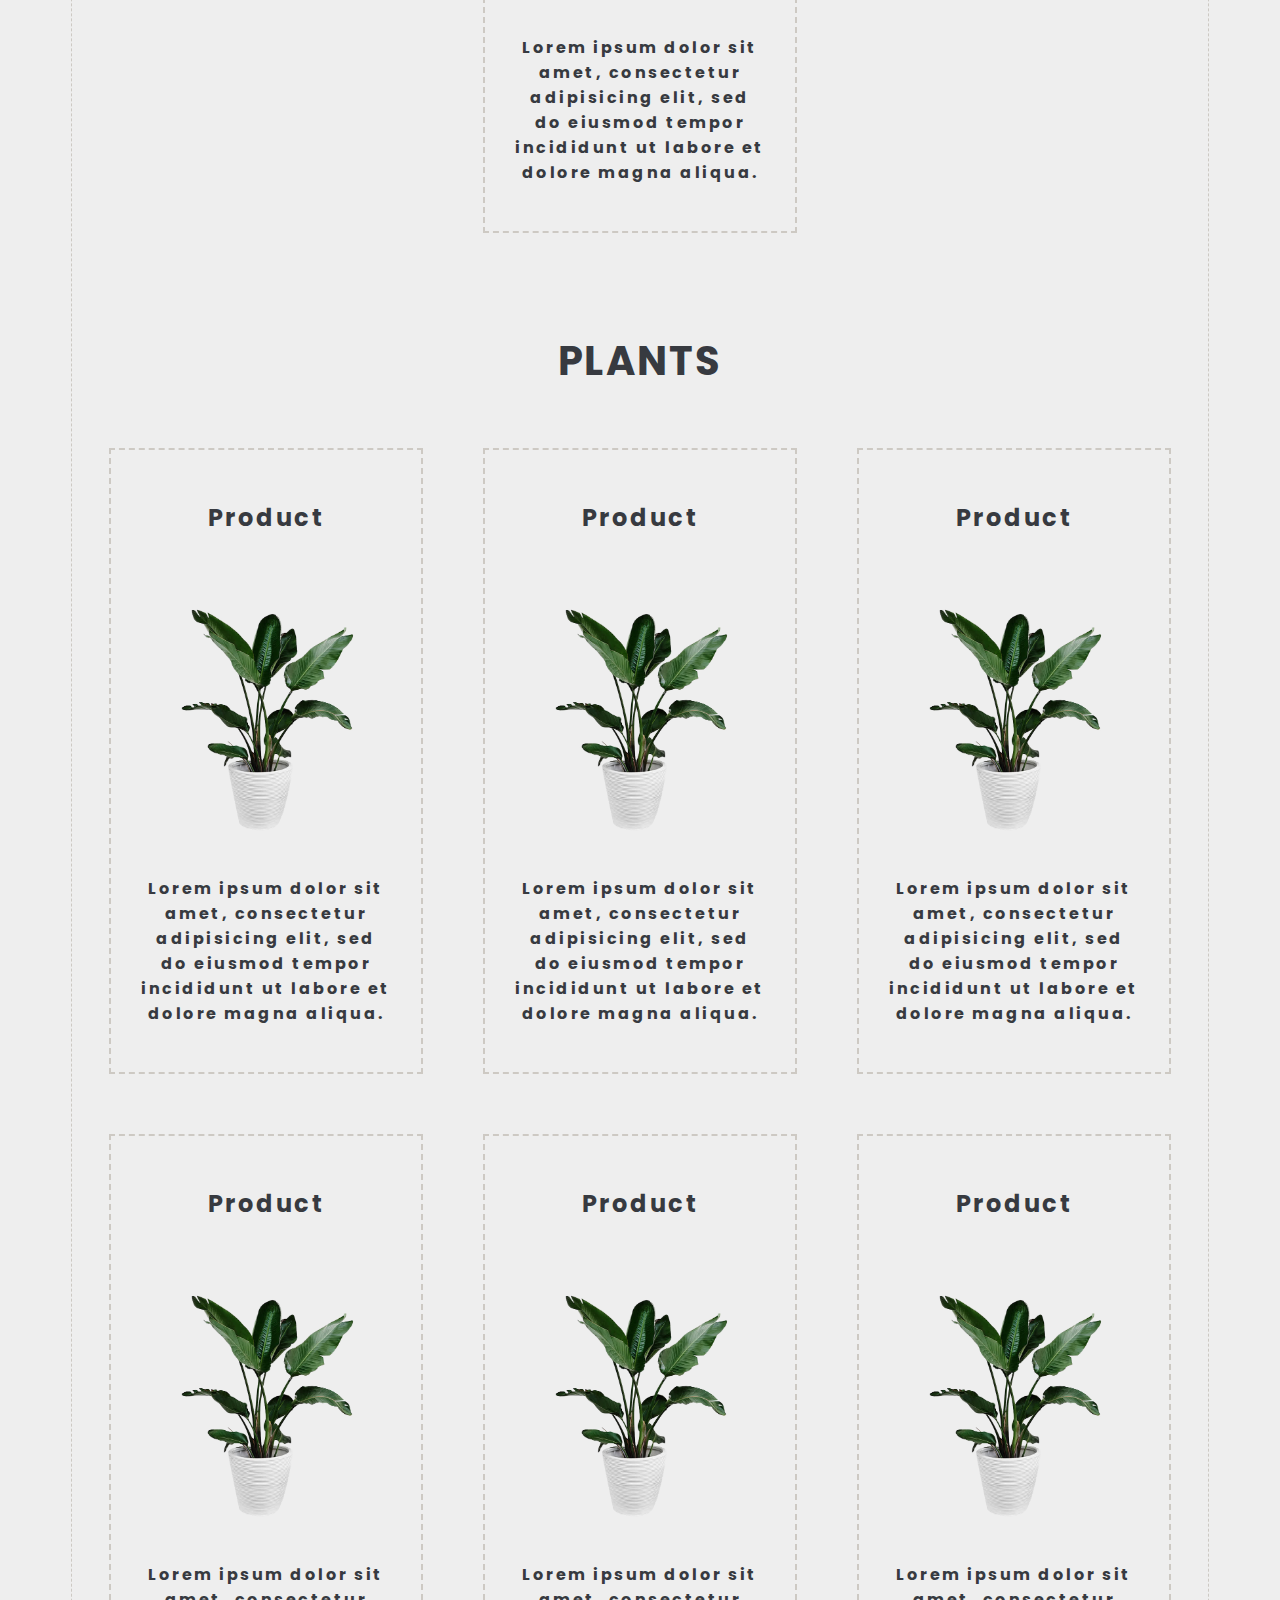
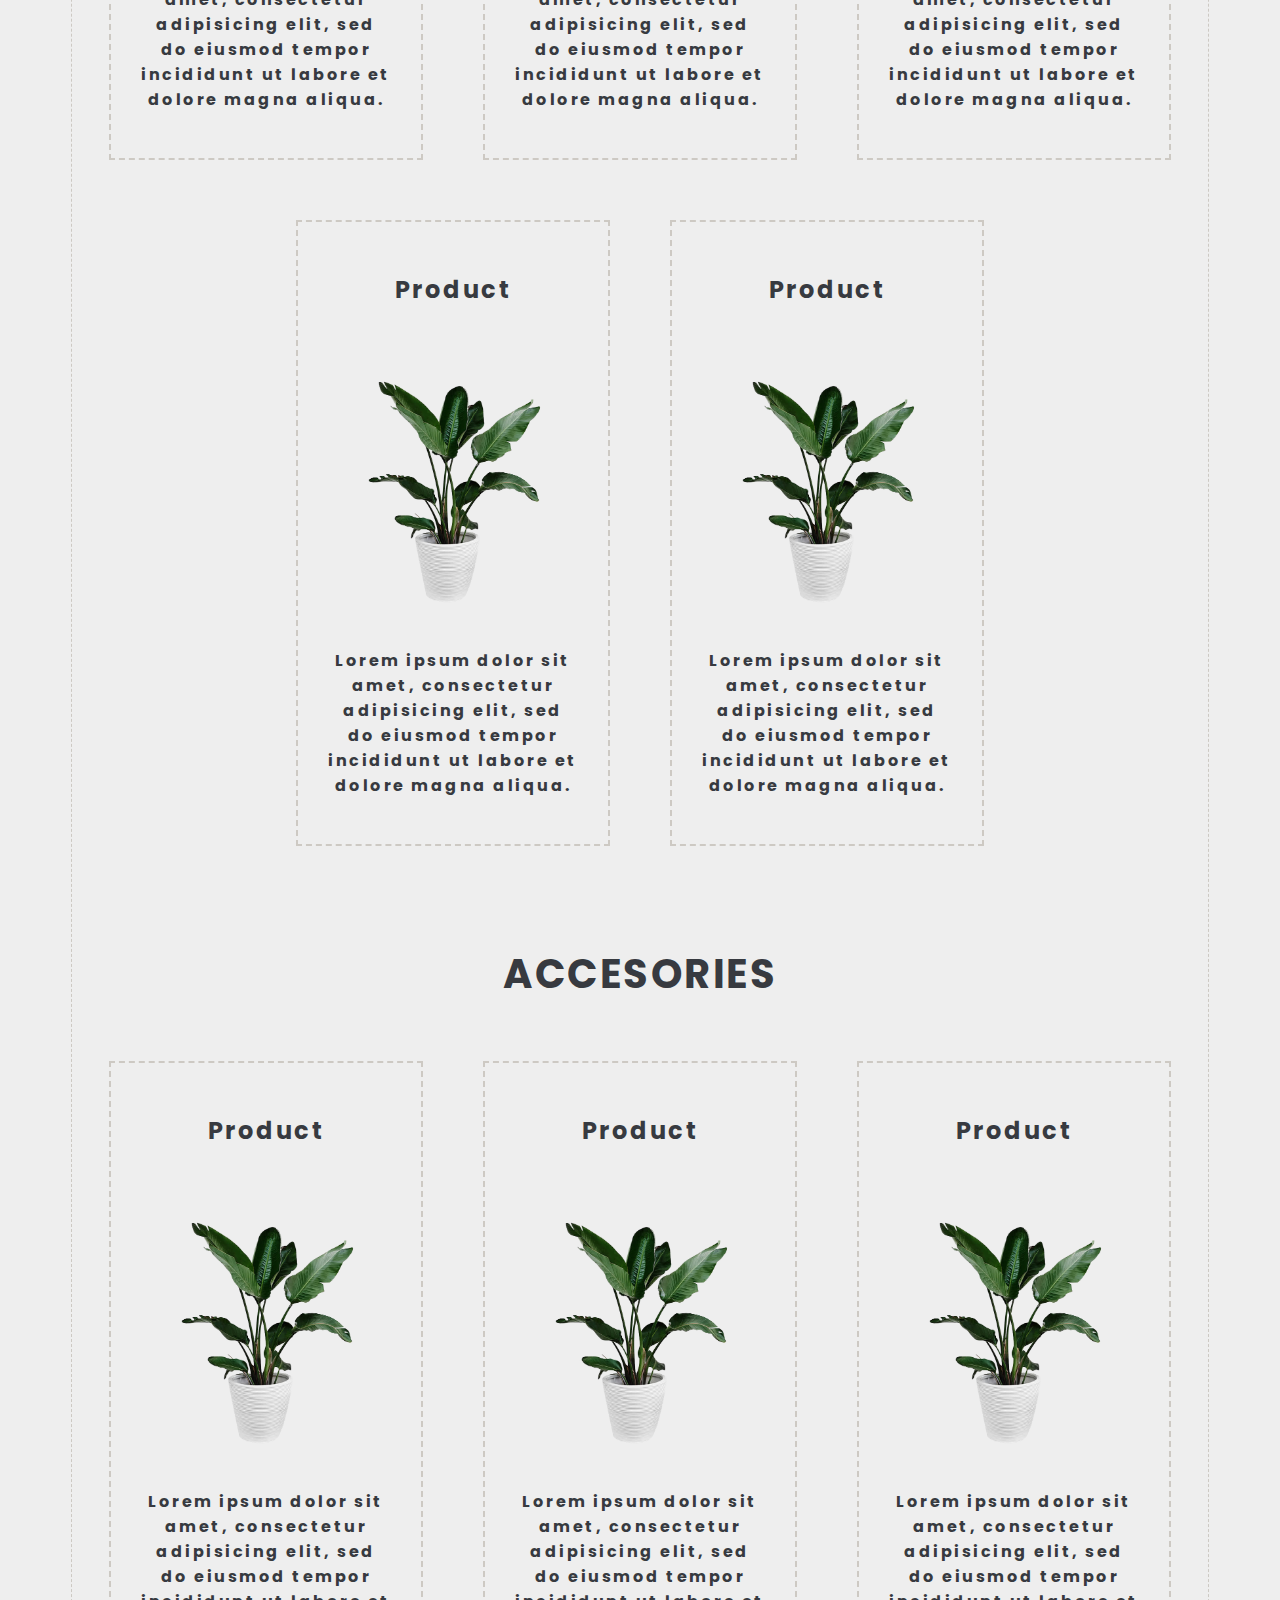
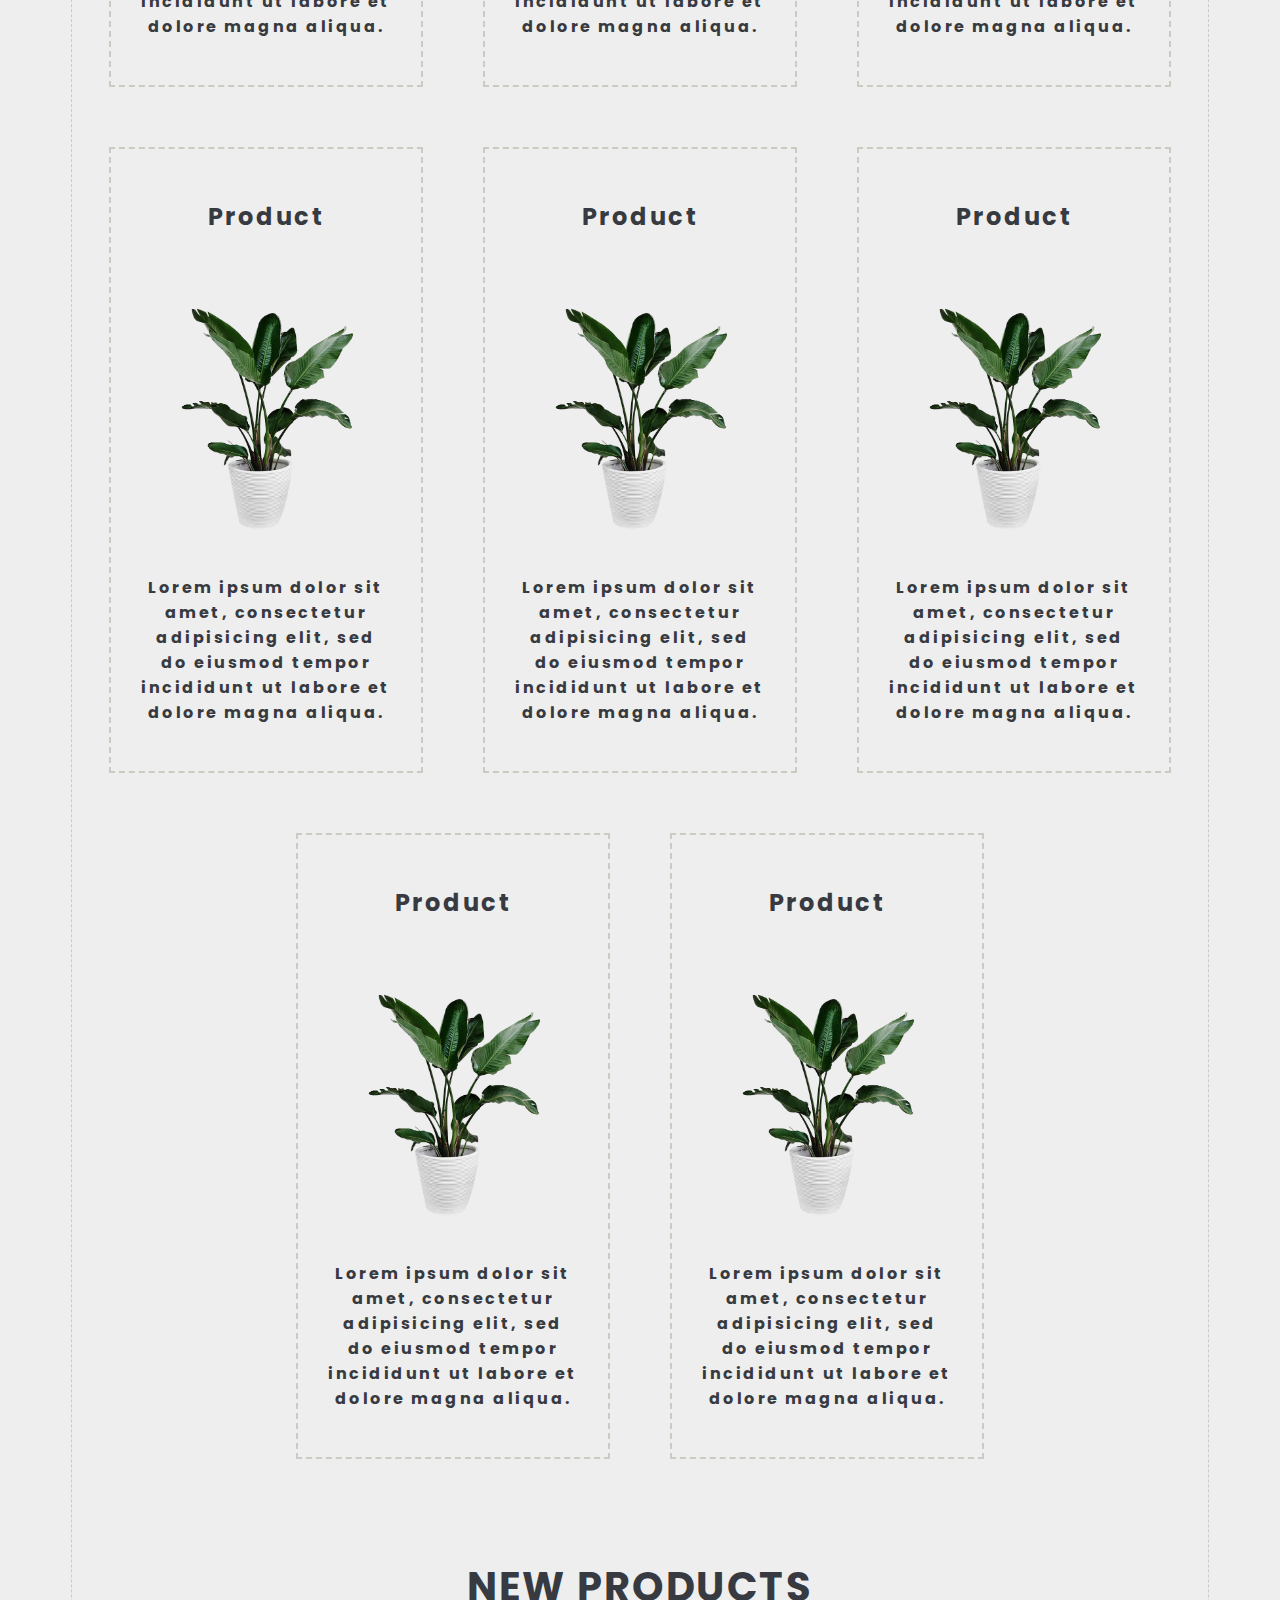
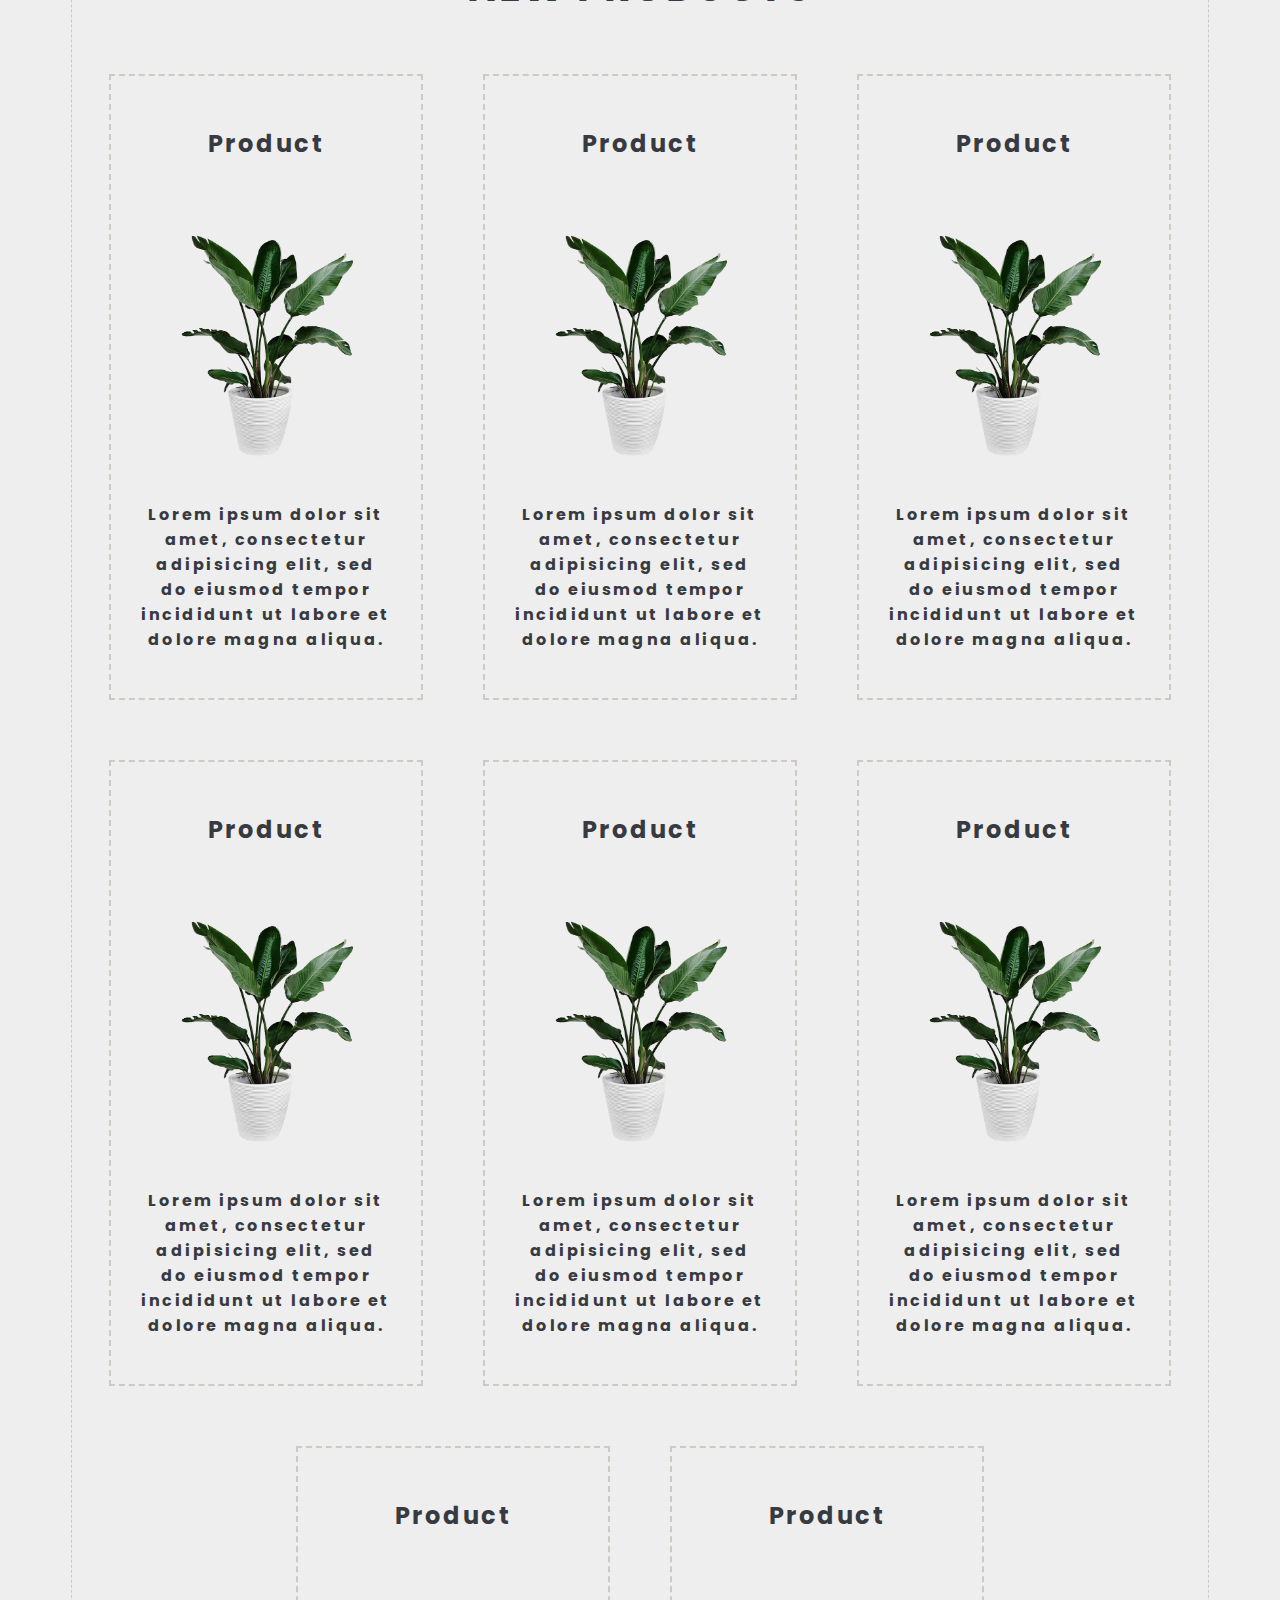
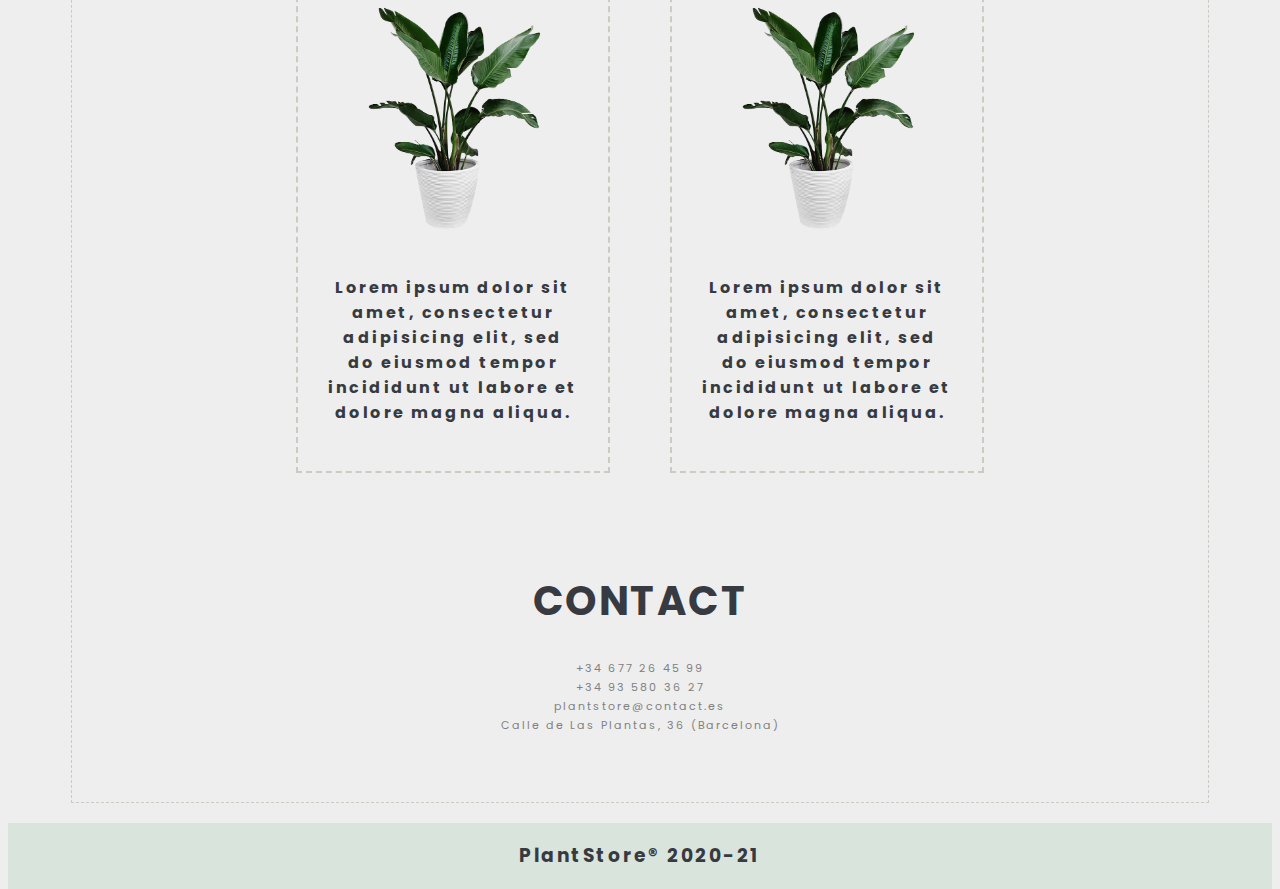
==== commit 52b76eb5: "15-oct.-2020 18:42" ====
--- a/index.html
+++ b/index.html
@@ -225,6 +225,10 @@
 
             <section id="CONTACT">
                 <h1>CONTACT</h1>
+                <p1> +34 677 26 45 99 </p1></br>
+                <p1> +34 93 580 36 27 </p1></br>
+                <p1> plantstore@contact.es </p1></br>
+                <p1> Calle de Las Plantas, 36 (Barcelona) </p1></br>
             </section>
 
             
@@ -233,4 +237,4 @@
                 <h3>PlantStore&reg 2020-21</h3>
         </footer>
     </body>
-</html>+</html>
--- a/css/styles.css
+++ b/css/styles.css
@@ -17,6 +17,13 @@
     font-weight: bold;
     letter-spacing: 2.5px;
     color: #373a40;
+}
+
+section p1{
+    font-family: 'Poppins', sans-serif;
+    font-size: 11px;
+    letter-spacing: 2px;
+    color: grey;
 }
 
 a{
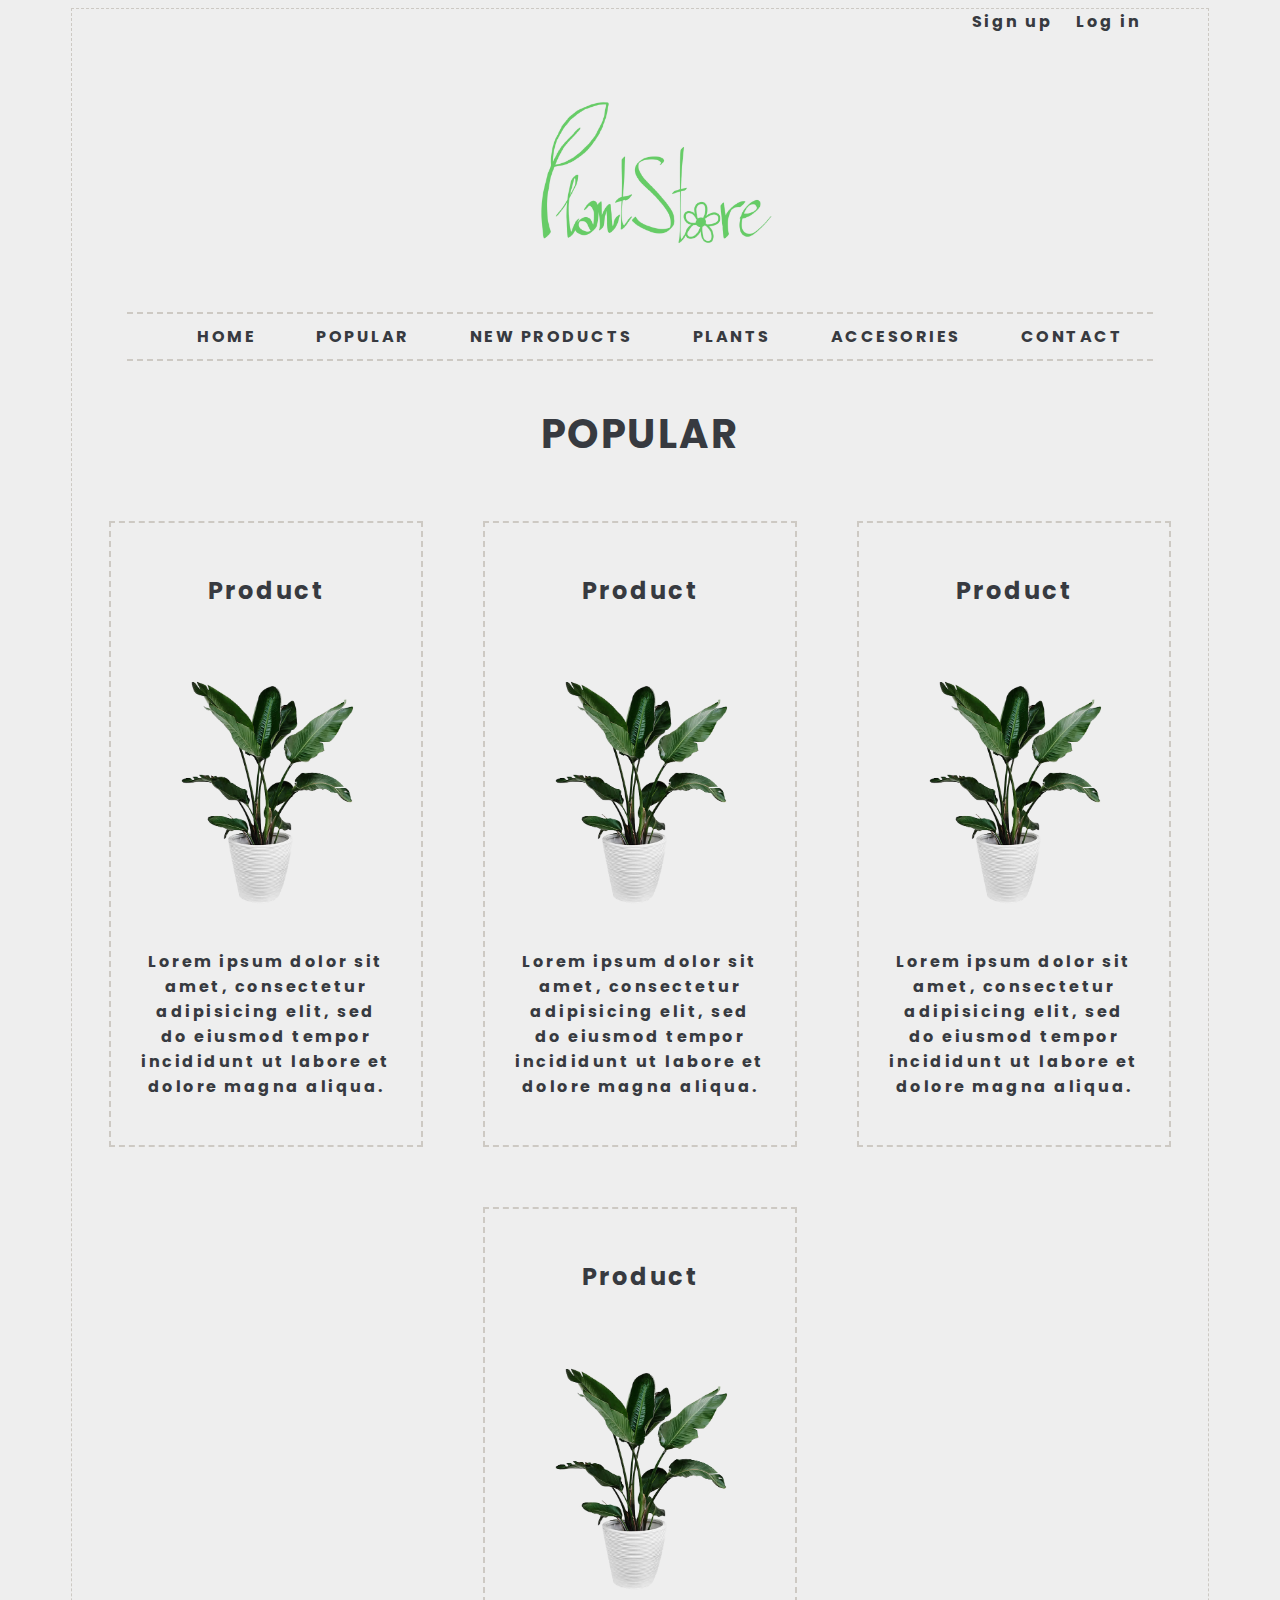
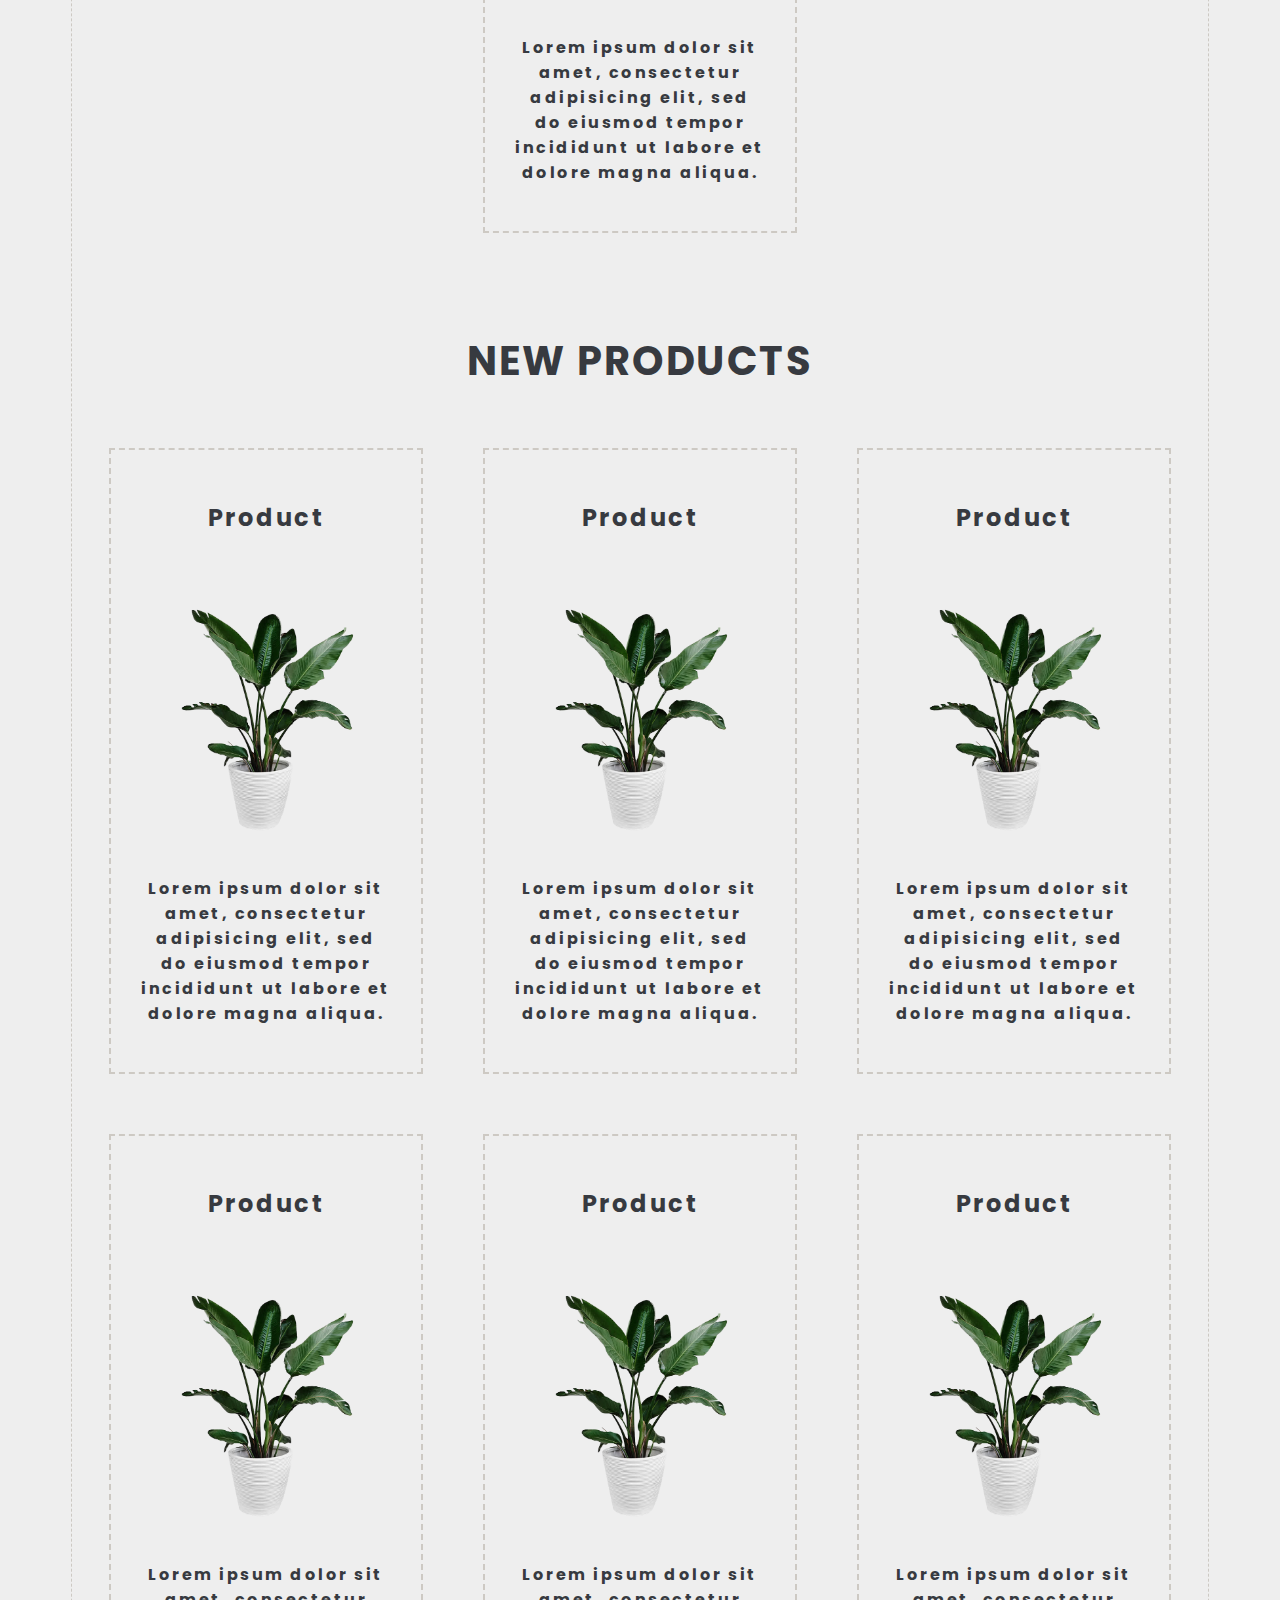
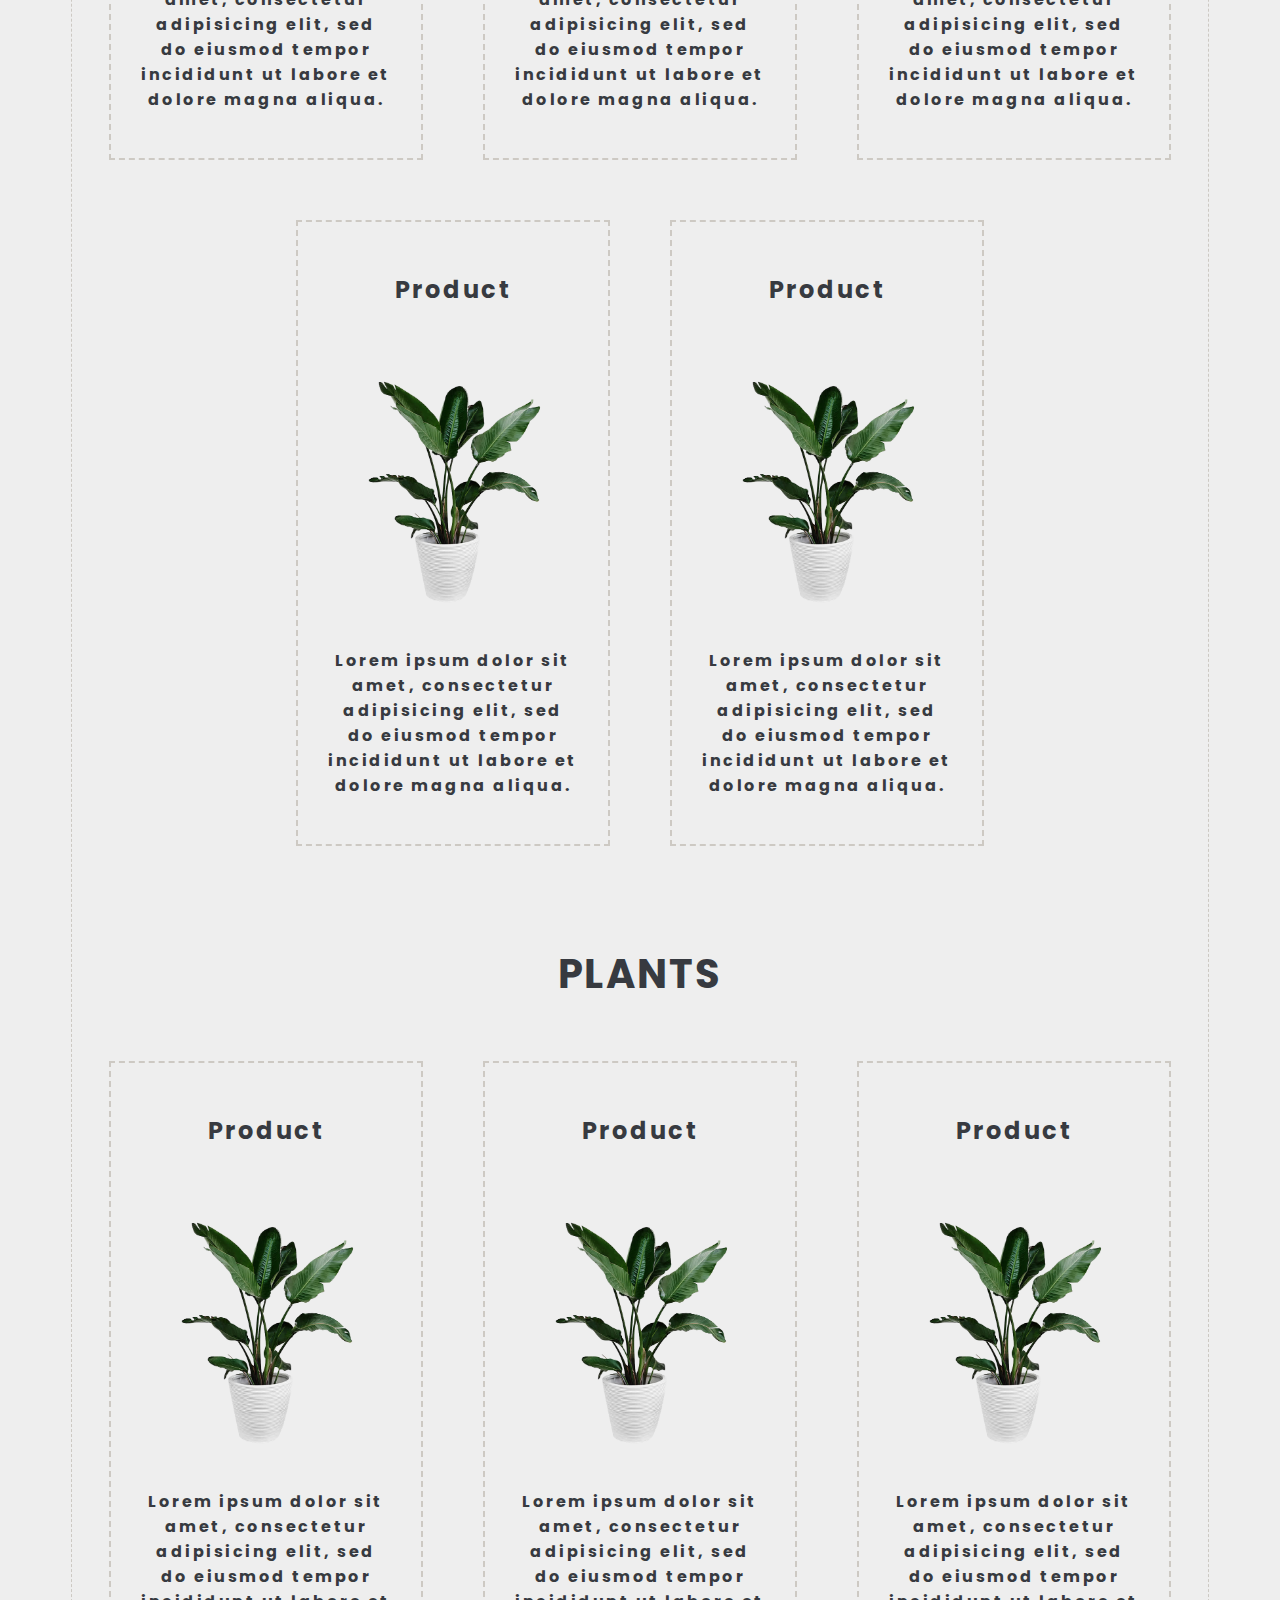
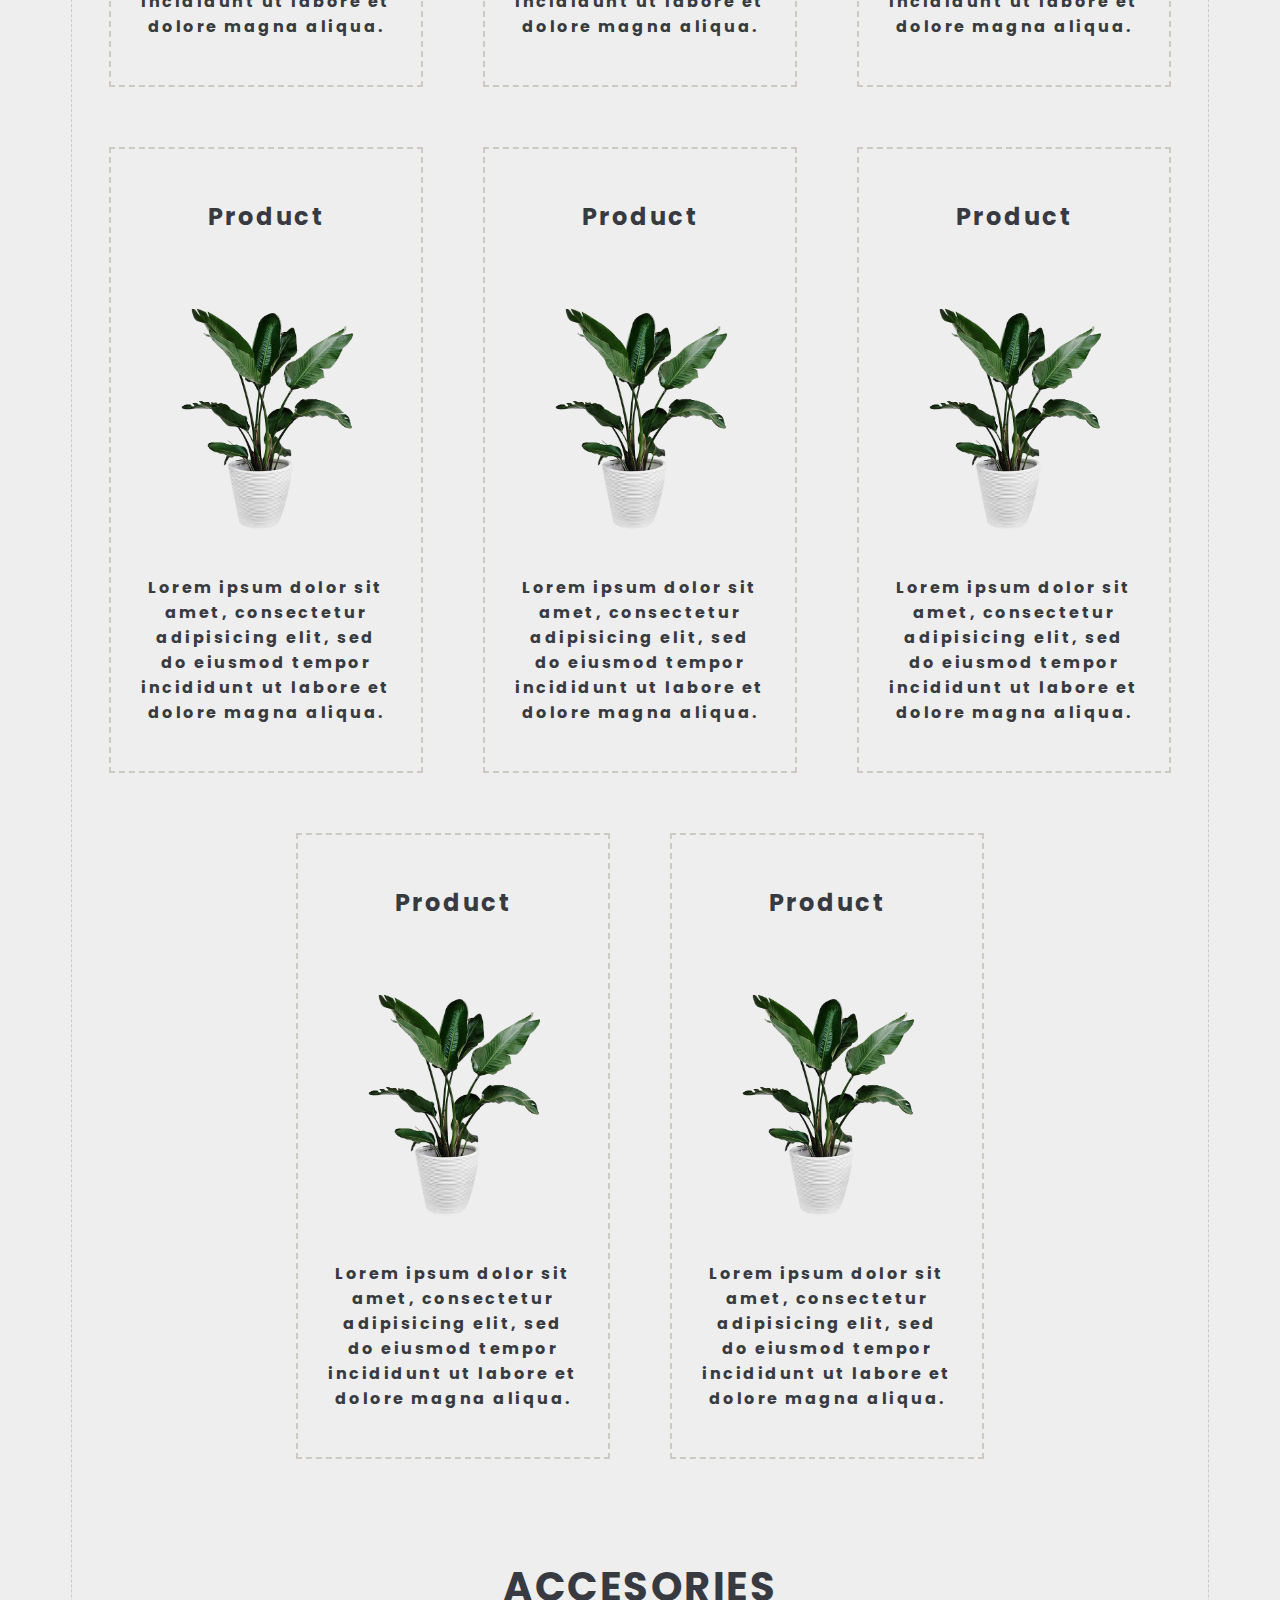
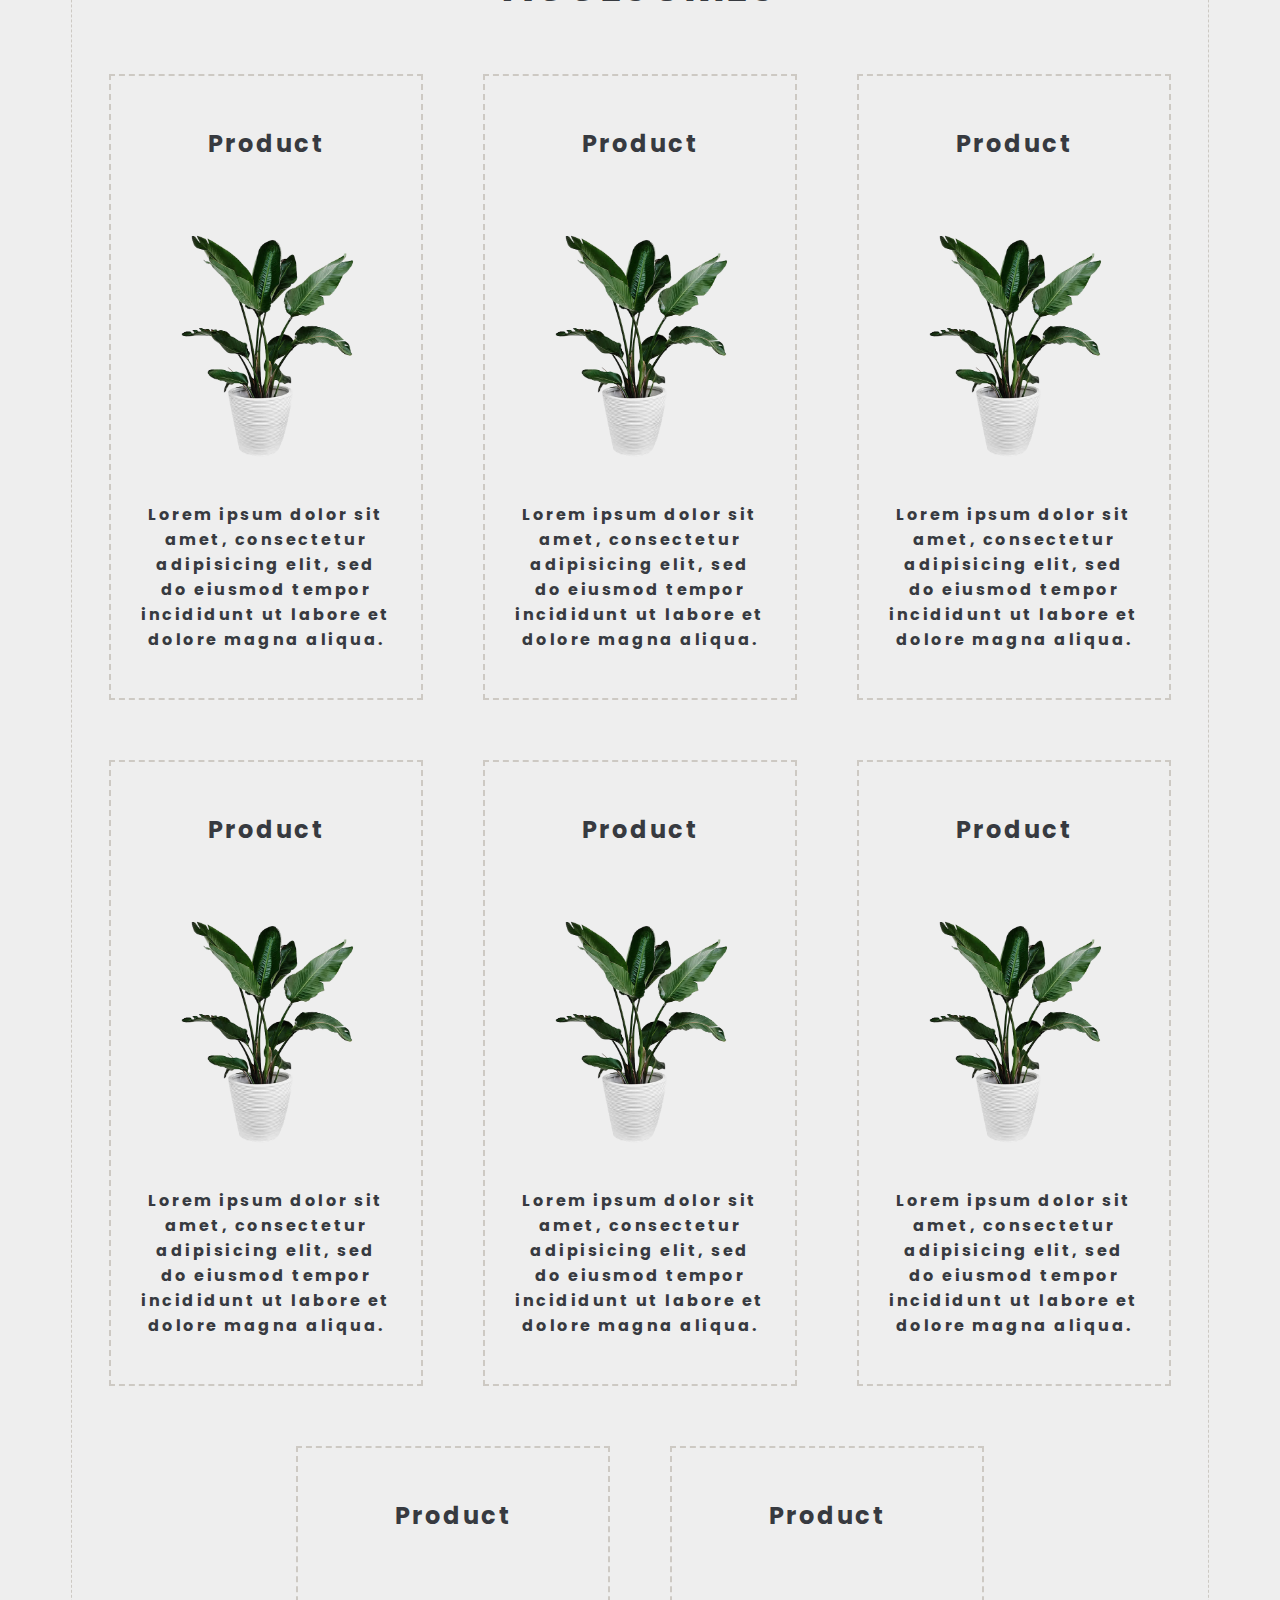
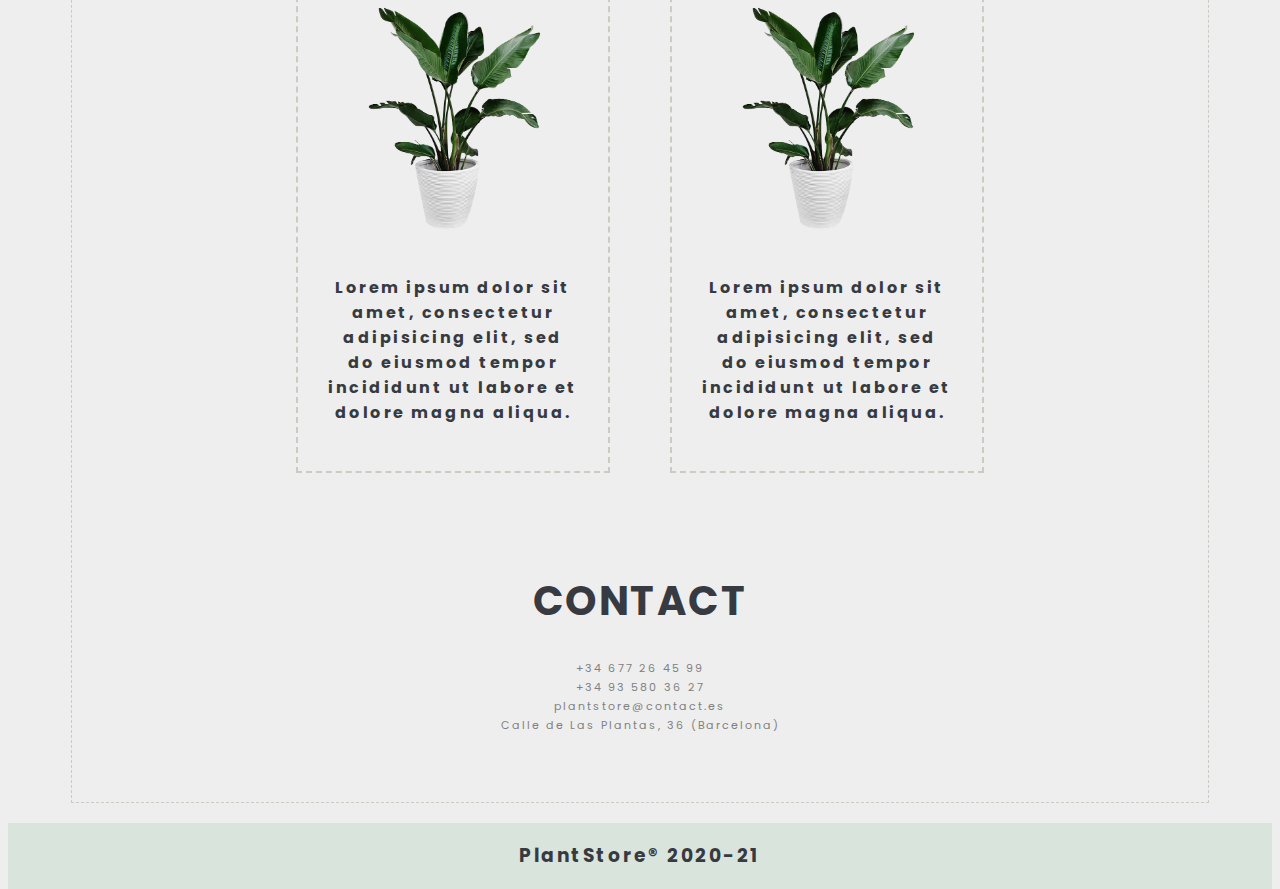
==== commit 0351ed66: "16-oct.-2020 13:16" ====
--- a/index.html
+++ b/index.html
@@ -20,9 +20,9 @@
                     <ul>
                         <li><a href="index.html">HOME</a></li>
                         <li><a href="#POPULAR">POPULAR</a></li>
+                        <li><a href="#NEWPRODUCTS">NEW PRODUCTS</a></li>
                         <li><a href="#PLANTS">PLANTS</a></li>
                         <li><a href="#ACCESORIES">ACCESORIES</a></li>
-                        <li><a href="#NEWPRODUCTS">NEW PRODUCTS</a></li>
                         <li><a href="#CONTACT">CONTACT</a></li>
                     </ul>
                 </div>
@@ -60,6 +60,60 @@
                 </div>
             </section>
 
+            <section id='NEWPRODUCTS'>
+                <h1>NEW PRODUCTS</h1>
+                <div class = 'product-list'>
+                    <article class='product'> 
+                            <h2>Product</h2>
+                            <img src="img/planta.png">
+                            <p>Lorem ipsum dolor sit amet, consectetur adipisicing elit, sed do eiusmod
+                            tempor incididunt ut labore et dolore magna aliqua. </p>
+                    </article> 
+                    <article class='product'> 
+                            <h2>Product</h2>
+                            <img src="img/planta.png">
+                            <p>Lorem ipsum dolor sit amet, consectetur adipisicing elit, sed do eiusmod
+                            tempor incididunt ut labore et dolore magna aliqua. </p>
+                    </article> 
+                    <article class='product'> 
+                            <h2>Product</h2>
+                            <img src="img/planta.png">
+                            <p>Lorem ipsum dolor sit amet, consectetur adipisicing elit, sed do eiusmod
+                            tempor incididunt ut labore et dolore magna aliqua. </p>
+                    </article> 
+                    <article class='product'> 
+                            <h2>Product</h2>
+                            <img src="img/planta.png">
+                            <p>Lorem ipsum dolor sit amet, consectetur adipisicing elit, sed do eiusmod
+                            tempor incididunt ut labore et dolore magna aliqua. </p>
+                    </article>
+                    <article class='product'> 
+                            <h2>Product</h2>
+                            <img src="img/planta.png">
+                            <p>Lorem ipsum dolor sit amet, consectetur adipisicing elit, sed do eiusmod
+                            tempor incididunt ut labore et dolore magna aliqua. </p>
+                    </article> 
+                    <article class='product'> 
+                            <h2>Product</h2>
+                            <img src="img/planta.png">
+                            <p>Lorem ipsum dolor sit amet, consectetur adipisicing elit, sed do eiusmod
+                            tempor incididunt ut labore et dolore magna aliqua. </p>
+                    </article> 
+                    <article class='product'> 
+                            <h2>Product</h2>
+                            <img src="img/planta.png">
+                            <p>Lorem ipsum dolor sit amet, consectetur adipisicing elit, sed do eiusmod
+                            tempor incididunt ut labore et dolore magna aliqua. </p>
+                    </article> 
+                    <article class='product'> 
+                            <h2>Product</h2>
+                            <img src="img/planta.png">
+                            <p>Lorem ipsum dolor sit amet, consectetur adipisicing elit, sed do eiusmod
+                            tempor incididunt ut labore et dolore magna aliqua. </p>
+                    </article>         
+                </div> 
+            </section>
+
             <section id='PLANTS'>
                 <h1>PLANTS</h1>
                 <div class = 'product-list'>
@@ -167,62 +221,7 @@
                     </article>         
                 </div>
             </section>
-
-            <section id='NEWPRODUCTS'>
-                <h1>NEW PRODUCTS</h1>
-                <div class = 'product-list'>
-                    <article class='product'> 
-                            <h2>Product</h2>
-                            <img src="img/planta.png">
-                            <p>Lorem ipsum dolor sit amet, consectetur adipisicing elit, sed do eiusmod
-                            tempor incididunt ut labore et dolore magna aliqua. </p>
-                    </article> 
-                    <article class='product'> 
-                            <h2>Product</h2>
-                            <img src="img/planta.png">
-                            <p>Lorem ipsum dolor sit amet, consectetur adipisicing elit, sed do eiusmod
-                            tempor incididunt ut labore et dolore magna aliqua. </p>
-                    </article> 
-                    <article class='product'> 
-                            <h2>Product</h2>
-                            <img src="img/planta.png">
-                            <p>Lorem ipsum dolor sit amet, consectetur adipisicing elit, sed do eiusmod
-                            tempor incididunt ut labore et dolore magna aliqua. </p>
-                    </article> 
-                    <article class='product'> 
-                            <h2>Product</h2>
-                            <img src="img/planta.png">
-                            <p>Lorem ipsum dolor sit amet, consectetur adipisicing elit, sed do eiusmod
-                            tempor incididunt ut labore et dolore magna aliqua. </p>
-                    </article>
-                    <article class='product'> 
-                            <h2>Product</h2>
-                            <img src="img/planta.png">
-                            <p>Lorem ipsum dolor sit amet, consectetur adipisicing elit, sed do eiusmod
-                            tempor incididunt ut labore et dolore magna aliqua. </p>
-                    </article> 
-                    <article class='product'> 
-                            <h2>Product</h2>
-                            <img src="img/planta.png">
-                            <p>Lorem ipsum dolor sit amet, consectetur adipisicing elit, sed do eiusmod
-                            tempor incididunt ut labore et dolore magna aliqua. </p>
-                    </article> 
-                    <article class='product'> 
-                            <h2>Product</h2>
-                            <img src="img/planta.png">
-                            <p>Lorem ipsum dolor sit amet, consectetur adipisicing elit, sed do eiusmod
-                            tempor incididunt ut labore et dolore magna aliqua. </p>
-                    </article> 
-                    <article class='product'> 
-                            <h2>Product</h2>
-                            <img src="img/planta.png">
-                            <p>Lorem ipsum dolor sit amet, consectetur adipisicing elit, sed do eiusmod
-                            tempor incididunt ut labore et dolore magna aliqua. </p>
-                    </article>         
-                </div> 
-            </section>
-
-
+            
             <section id="CONTACT">
                 <h1>CONTACT</h1>
                 <p1> +34 677 26 45 99 </p1></br>
--- a/css/styles.css
+++ b/css/styles.css
@@ -17,13 +17,6 @@
     font-weight: bold;
     letter-spacing: 2.5px;
     color: #373a40;
-}
-
-section p1{
-    font-family: 'Poppins', sans-serif;
-    font-size: 11px;
-    letter-spacing: 2px;
-    color: grey;
 }
 
 a{
@@ -65,6 +58,9 @@
 
 .nav-menu ul {
     display:flex;
+    flex-direction: row;
+    flex-wrap: wrap;
+    justify-content: center;
     border-top: dashed 2px #cdc9c3;
     border-bottom: dashed 2px #cdc9c3;
 }
@@ -127,6 +123,13 @@
     width: 250px
 }
 
+section p1{
+    font-family: 'Poppins', sans-serif;
+    font-size: 11px;
+    letter-spacing: 2px;
+    color: grey;
+}
+
 footer {
     background-color: #d9e4dd;
     text-align: center;
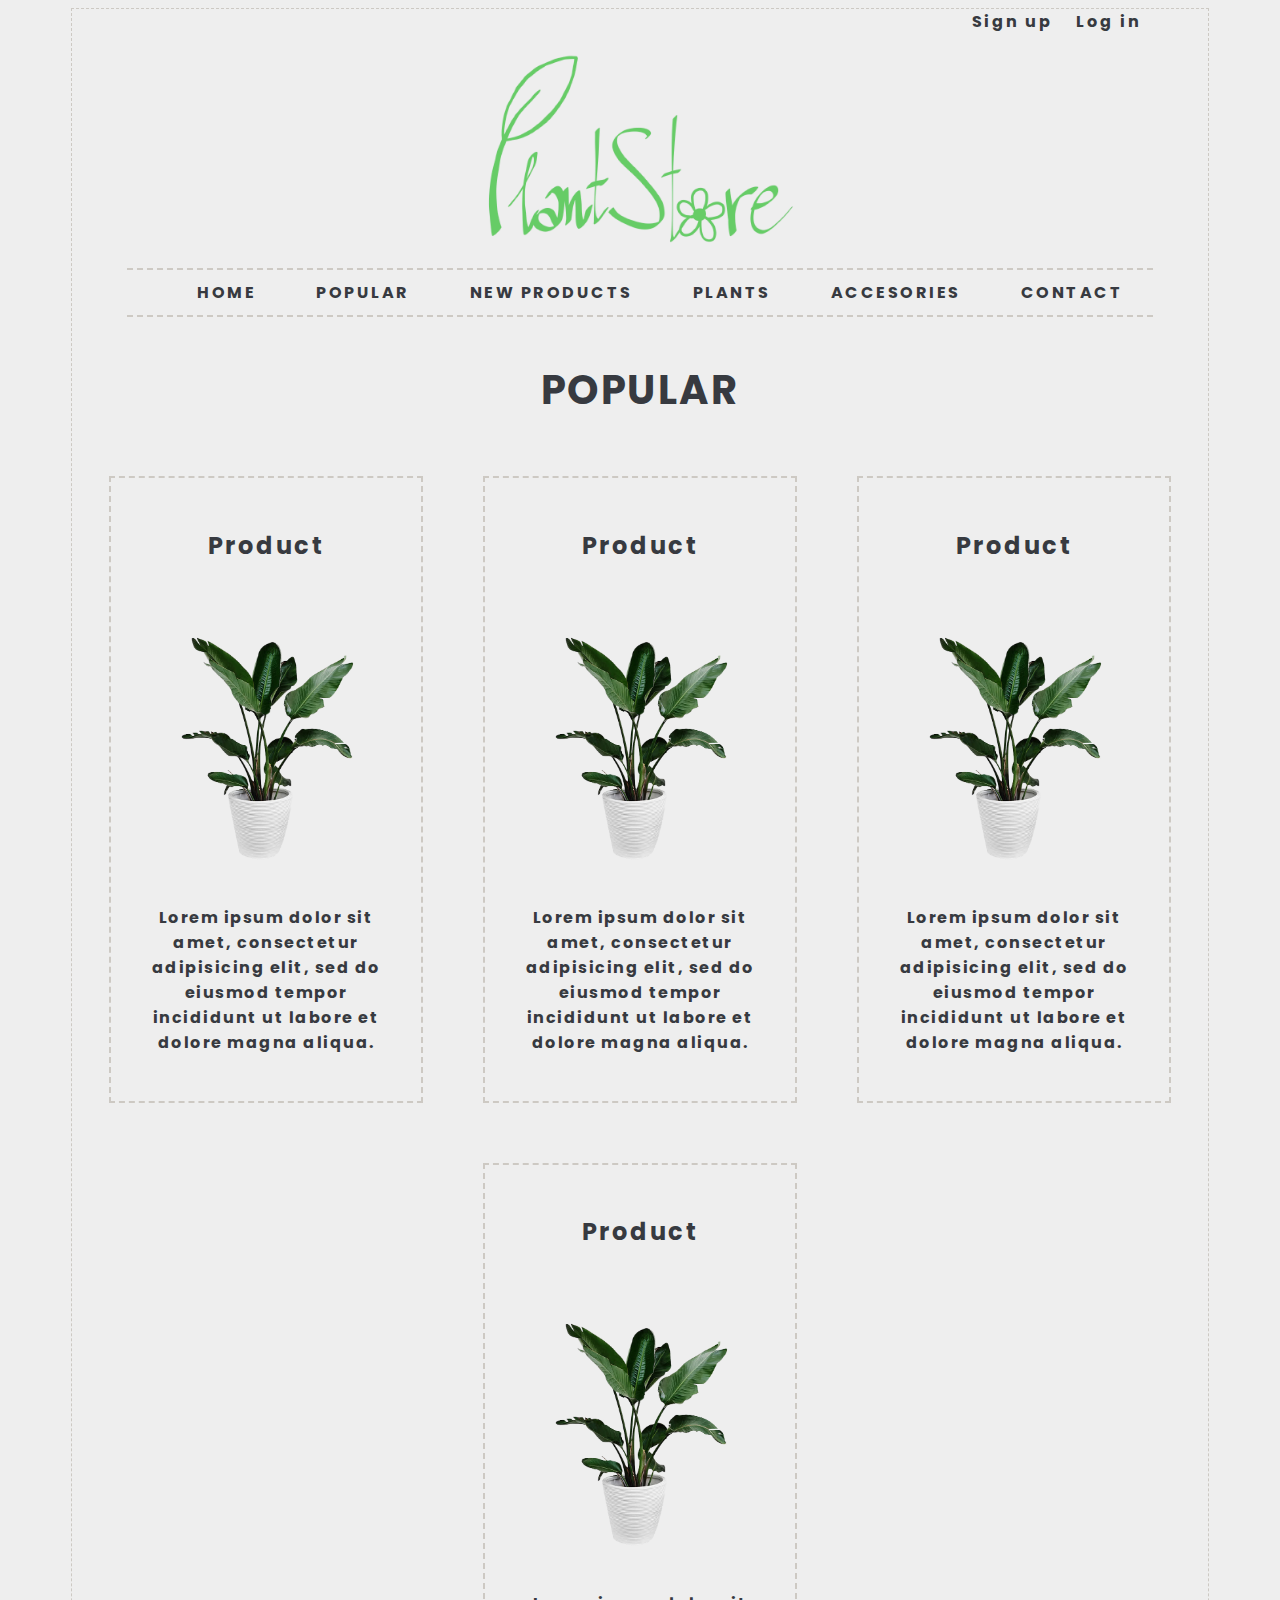
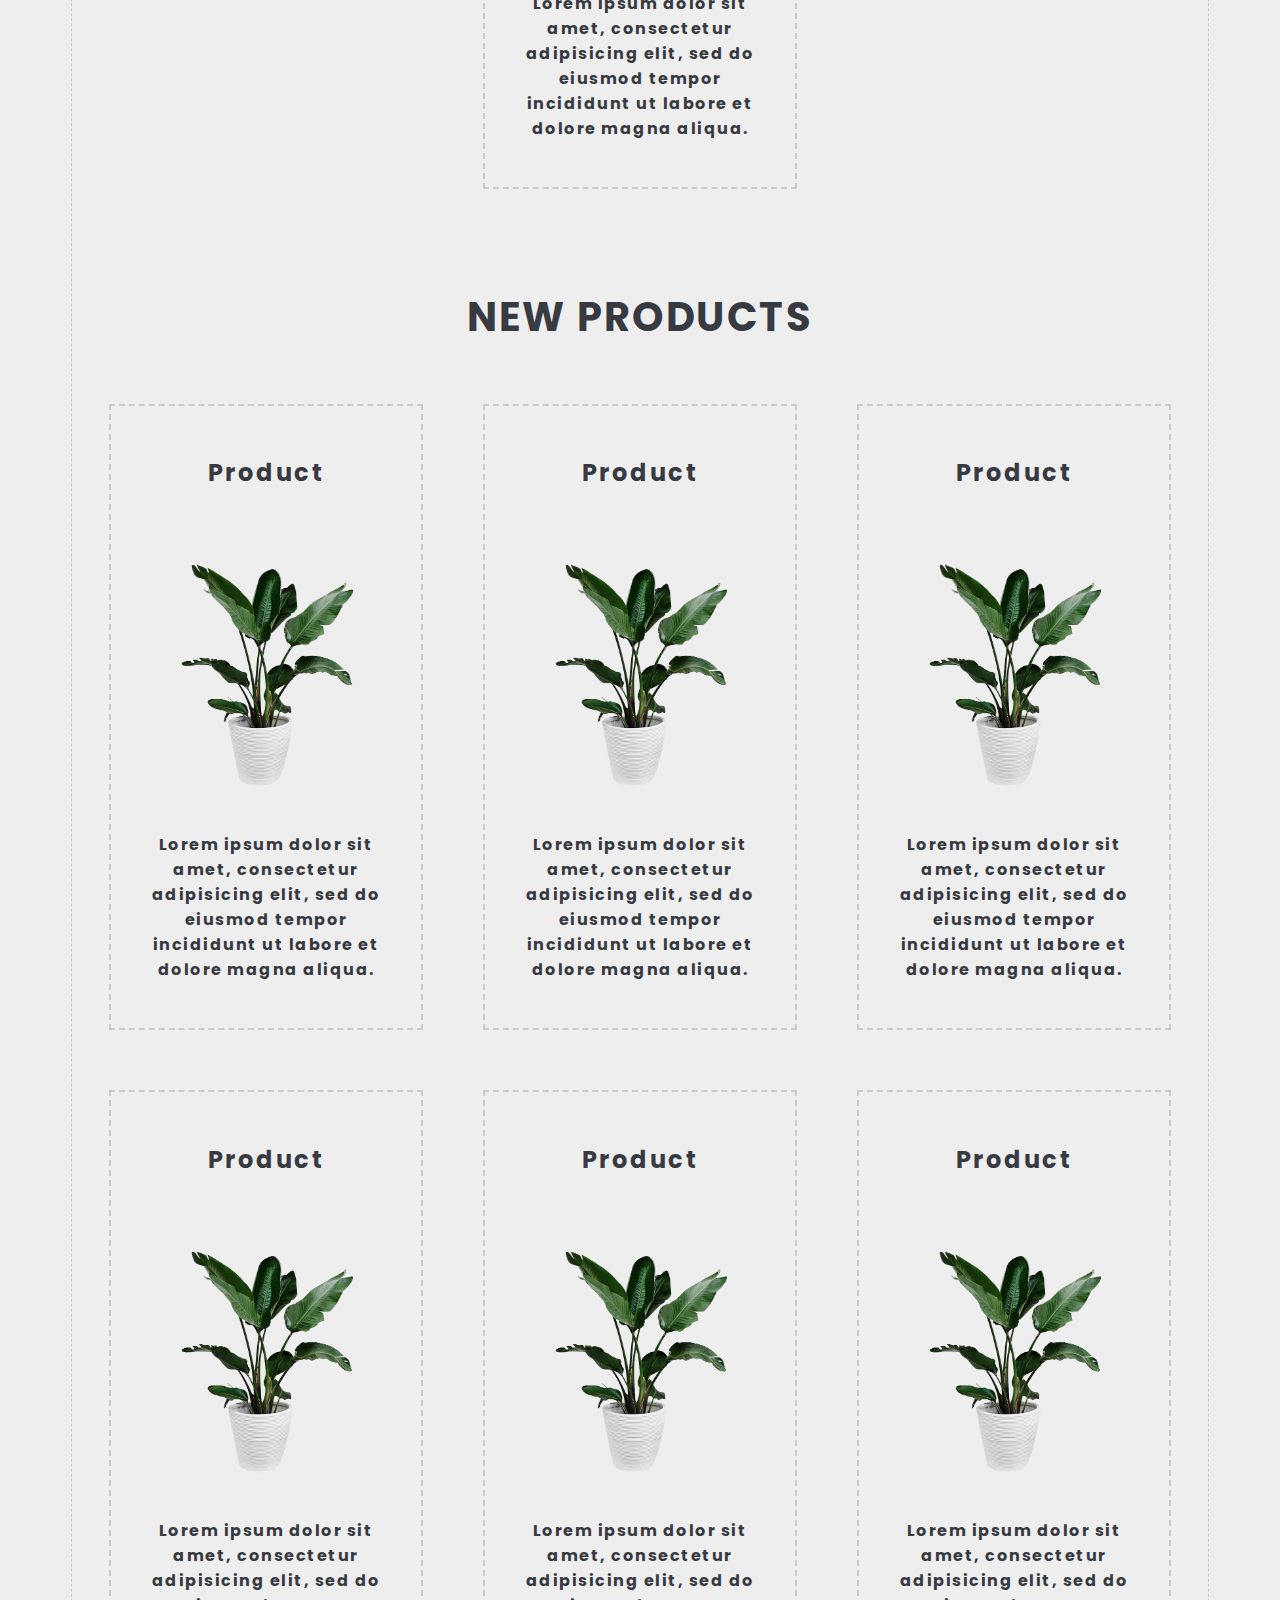
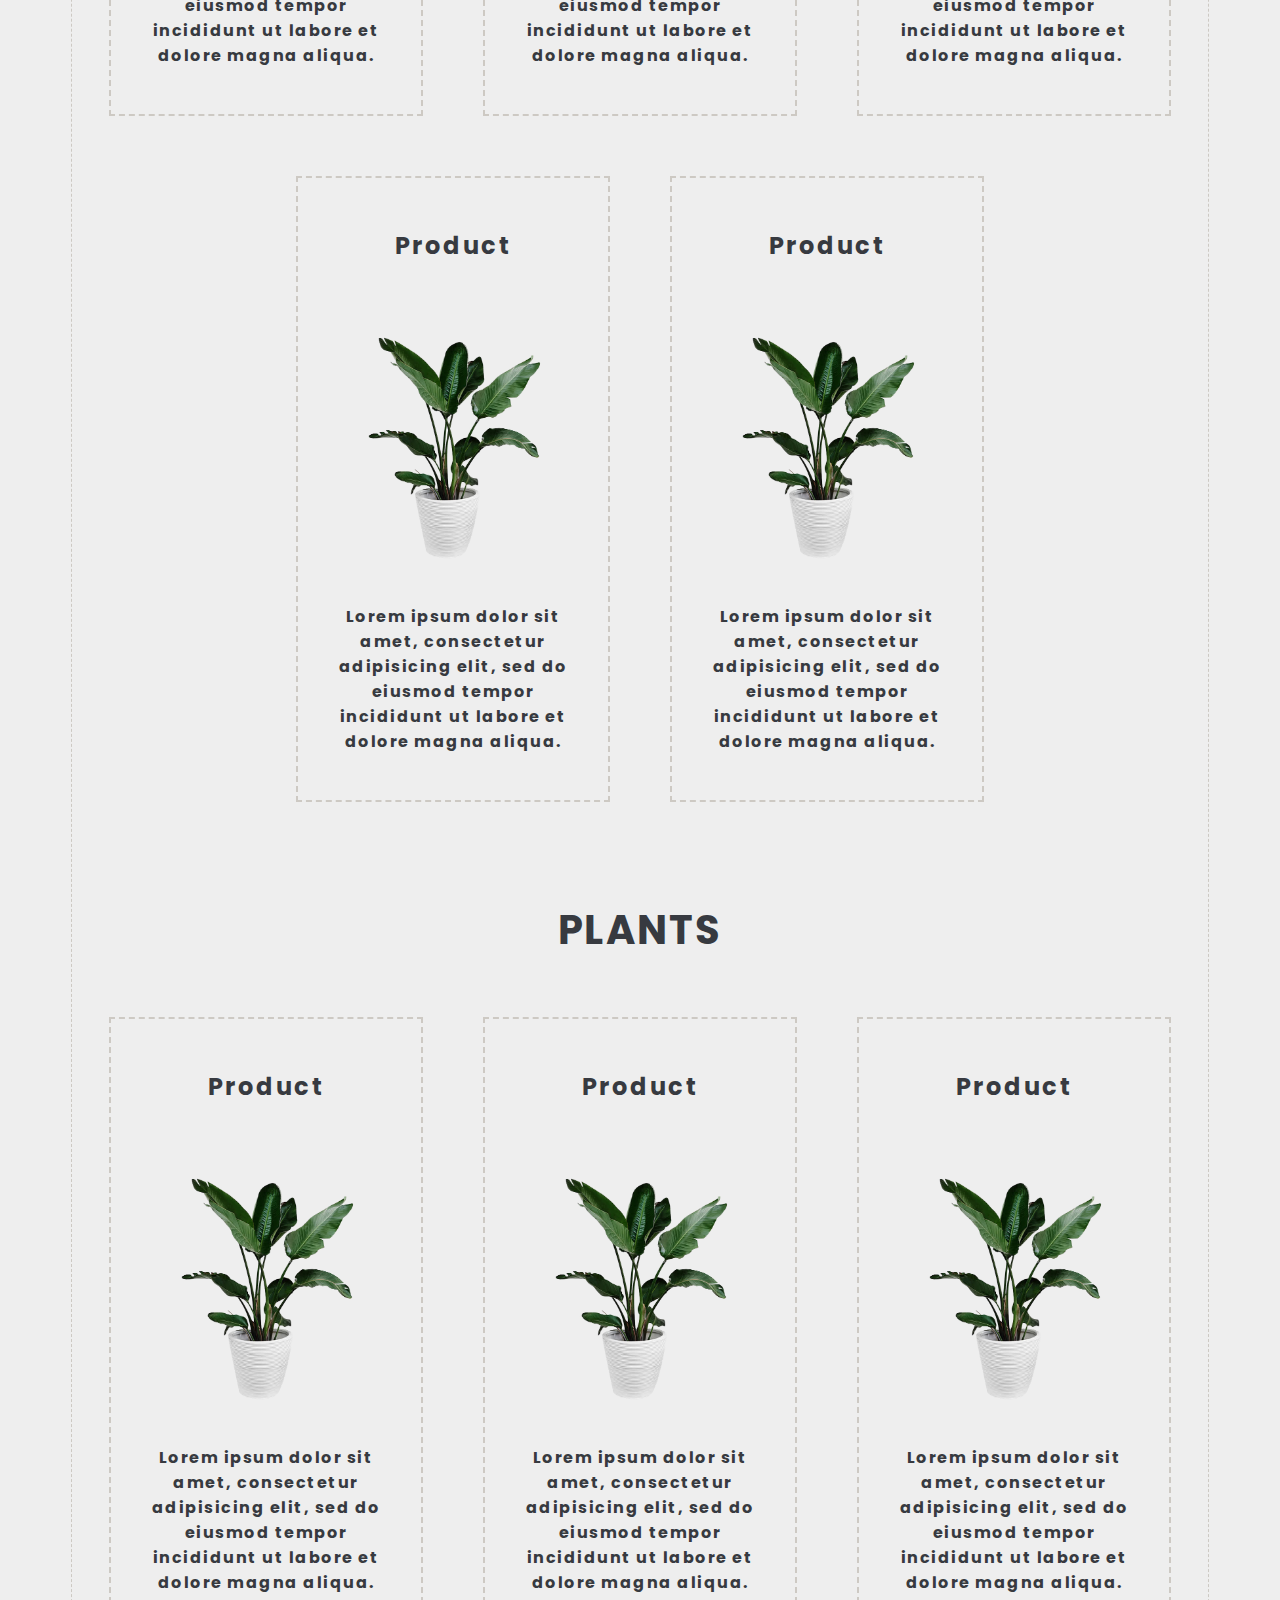
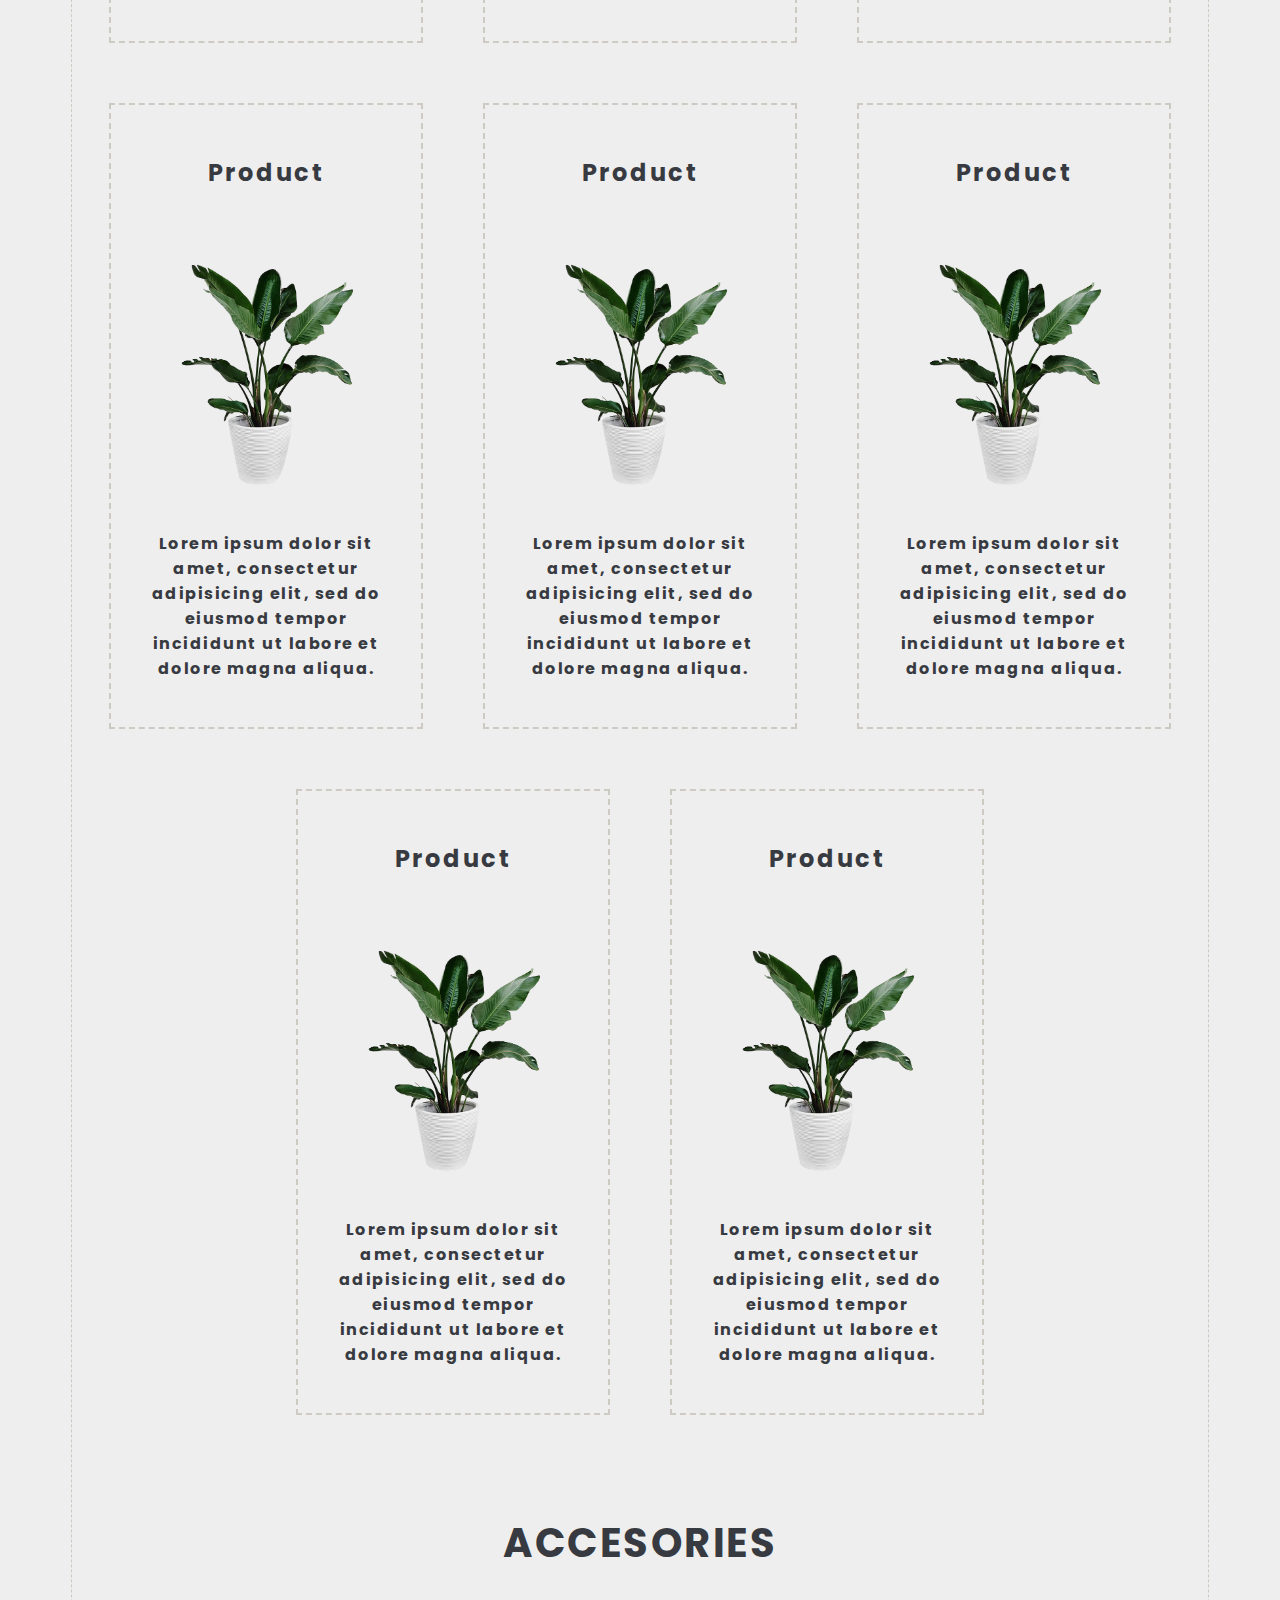
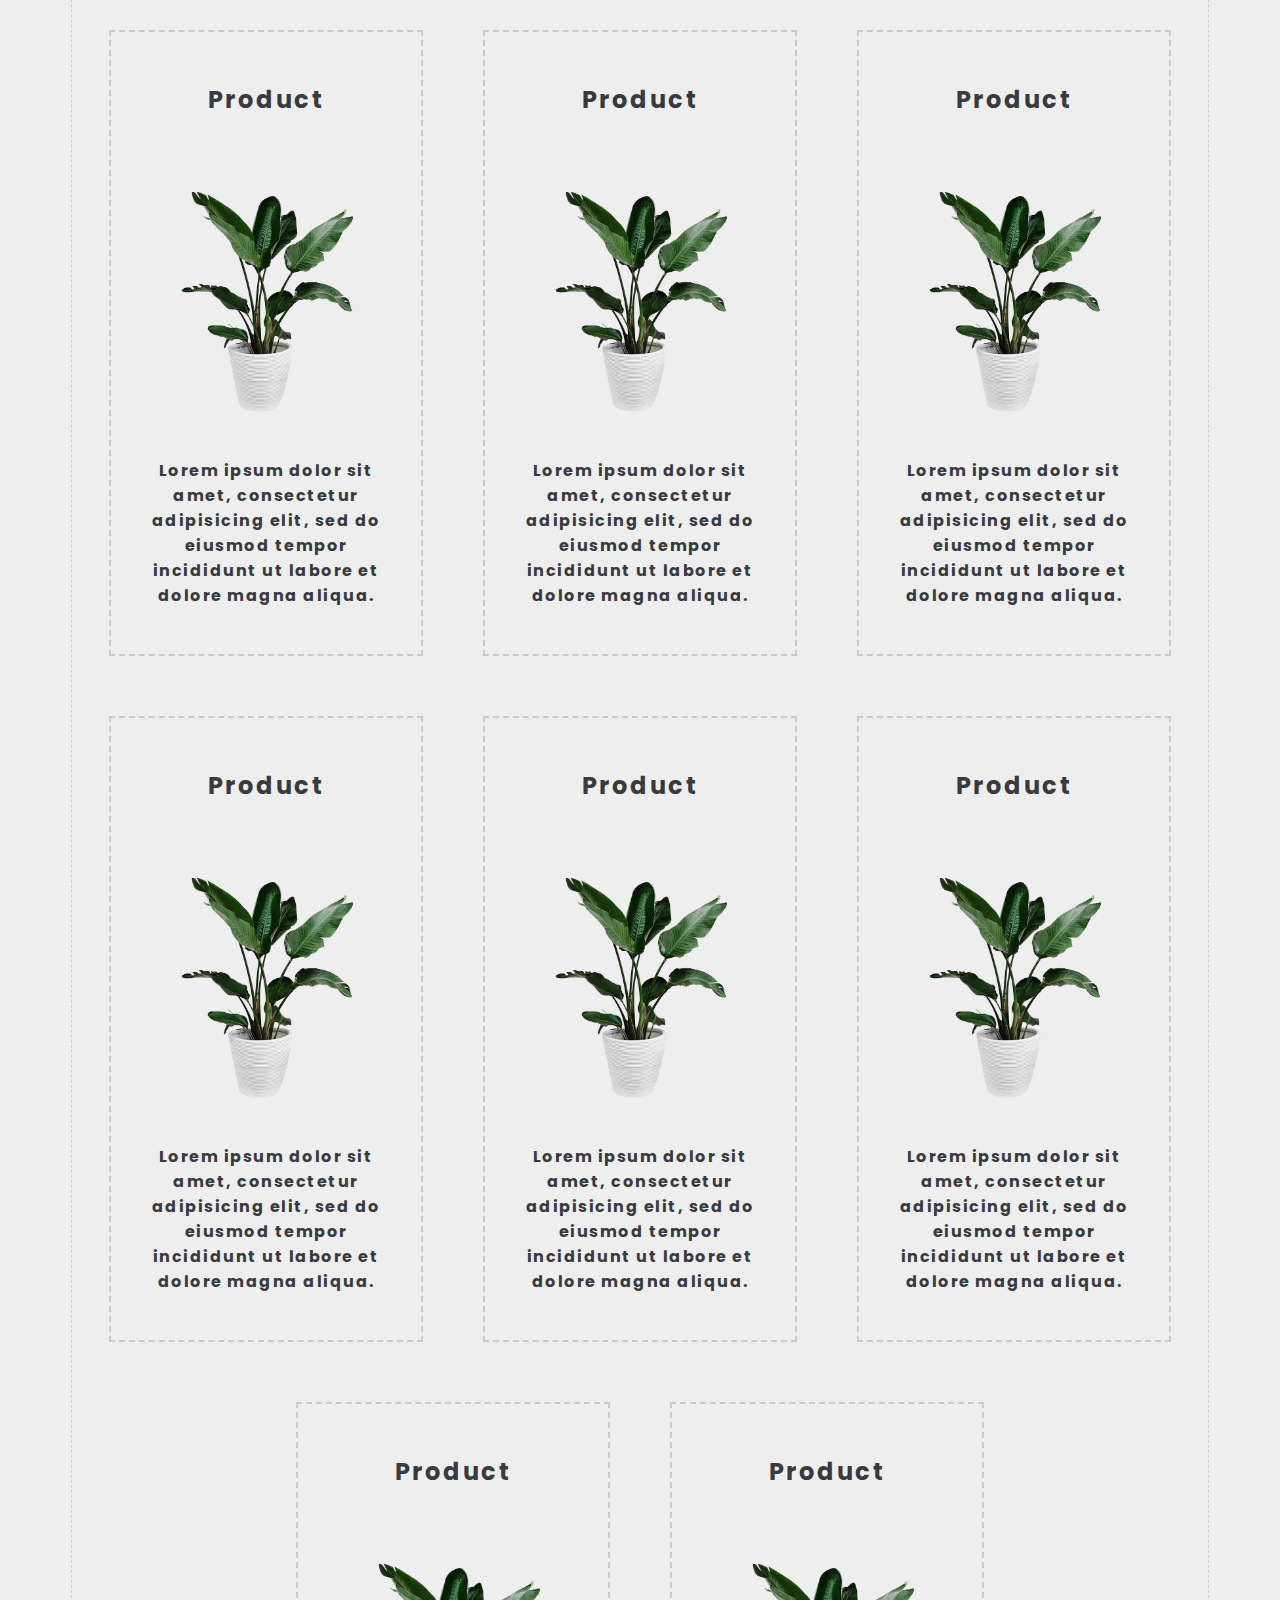
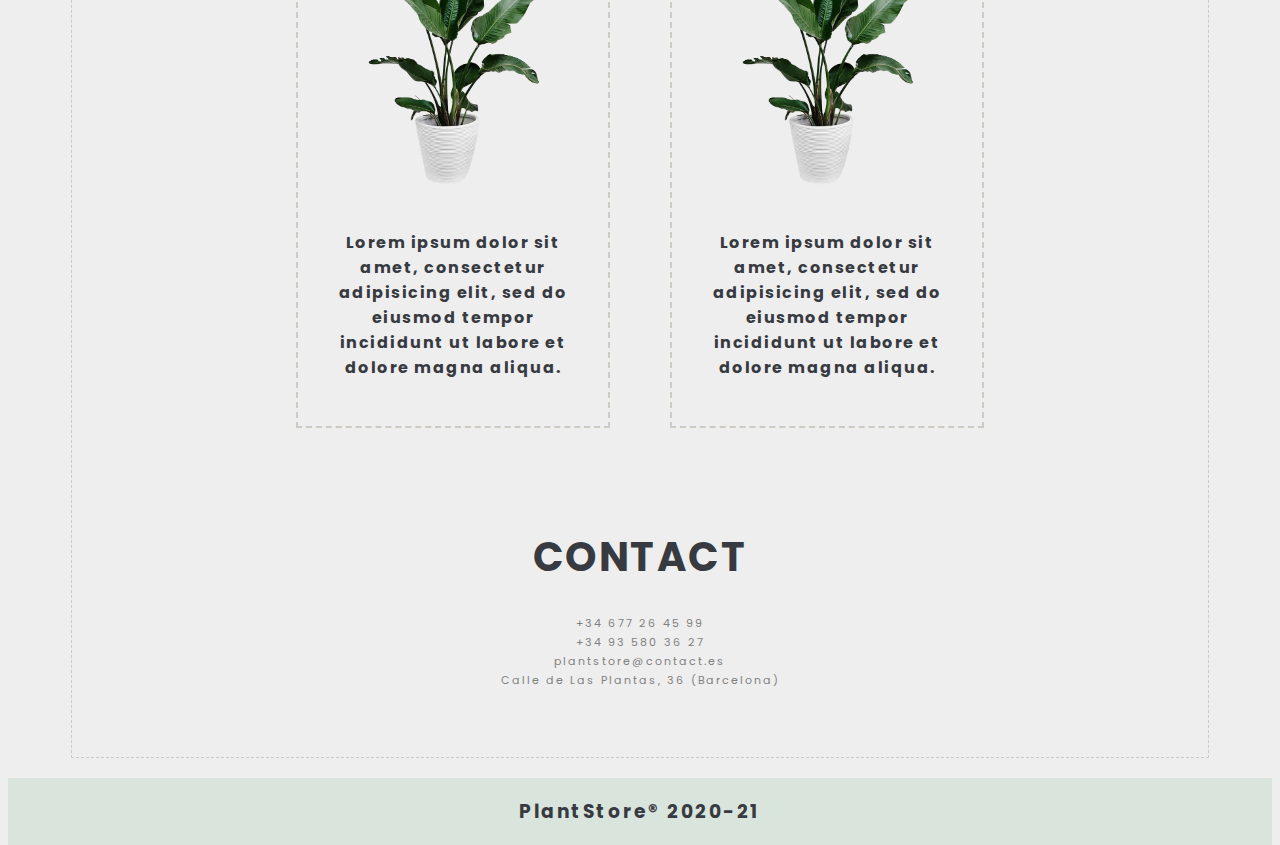
==== commit f3a8e044: "PHP 1" ====
--- a/index.html
+++ b/index.html
@@ -8,6 +8,13 @@
     </head>
     <body>
         <div class='layout'>
+
+
+
+
+
+
+
             <header class='main-header'>
                 <div>
                     <a href="register.html">Sign up</a>
@@ -15,6 +22,12 @@
                 </div>
                 <img src='img/logo.png' width='350px'/> 
             </header>
+
+
+
+
+
+
             <nav>
                 <div class='nav-menu'>
                     <ul>
@@ -28,6 +41,9 @@
                 </div>
             </nav>
 
+
+
+
         
             <section id='POPULAR'>
                 <h1>POPULAR</h1>
@@ -59,6 +75,11 @@
 
                 </div>
             </section>
+
+
+
+
+            
 
             <section id='NEWPRODUCTS'>
                 <h1>NEW PRODUCTS</h1>
--- a/css/styles.css
+++ b/css/styles.css
@@ -1,4 +1,3 @@
-
 /*INDEX*/
 
 html,body{
@@ -15,7 +14,7 @@
 p{
     font-family: 'Poppins', sans-serif;
     font-weight: bold;
-    letter-spacing: 2.5px;
+    letter-spacing: 1.5px;
     color: #373a40;
 }
 
@@ -153,10 +152,23 @@
 }
 
 .div-form form{
-    width: 25%;
-    border: dashed 2px #cdc9c3;;
+    width: 30%;
+    border: dashed 2px #cdc9c3;
     margin: 0 auto;
     padding: 4%;
+}
+
+.div-form form input{
+    font-family: 'Poppins', sans-serif;
+    font-weight: bold;
+    letter-spacing: 0.5px;
+    
+}
+
+.div-form form input[type=submit]{
+    background-color: white;
+    color: #373a40;
+
 }
 
 .div-form form label{
